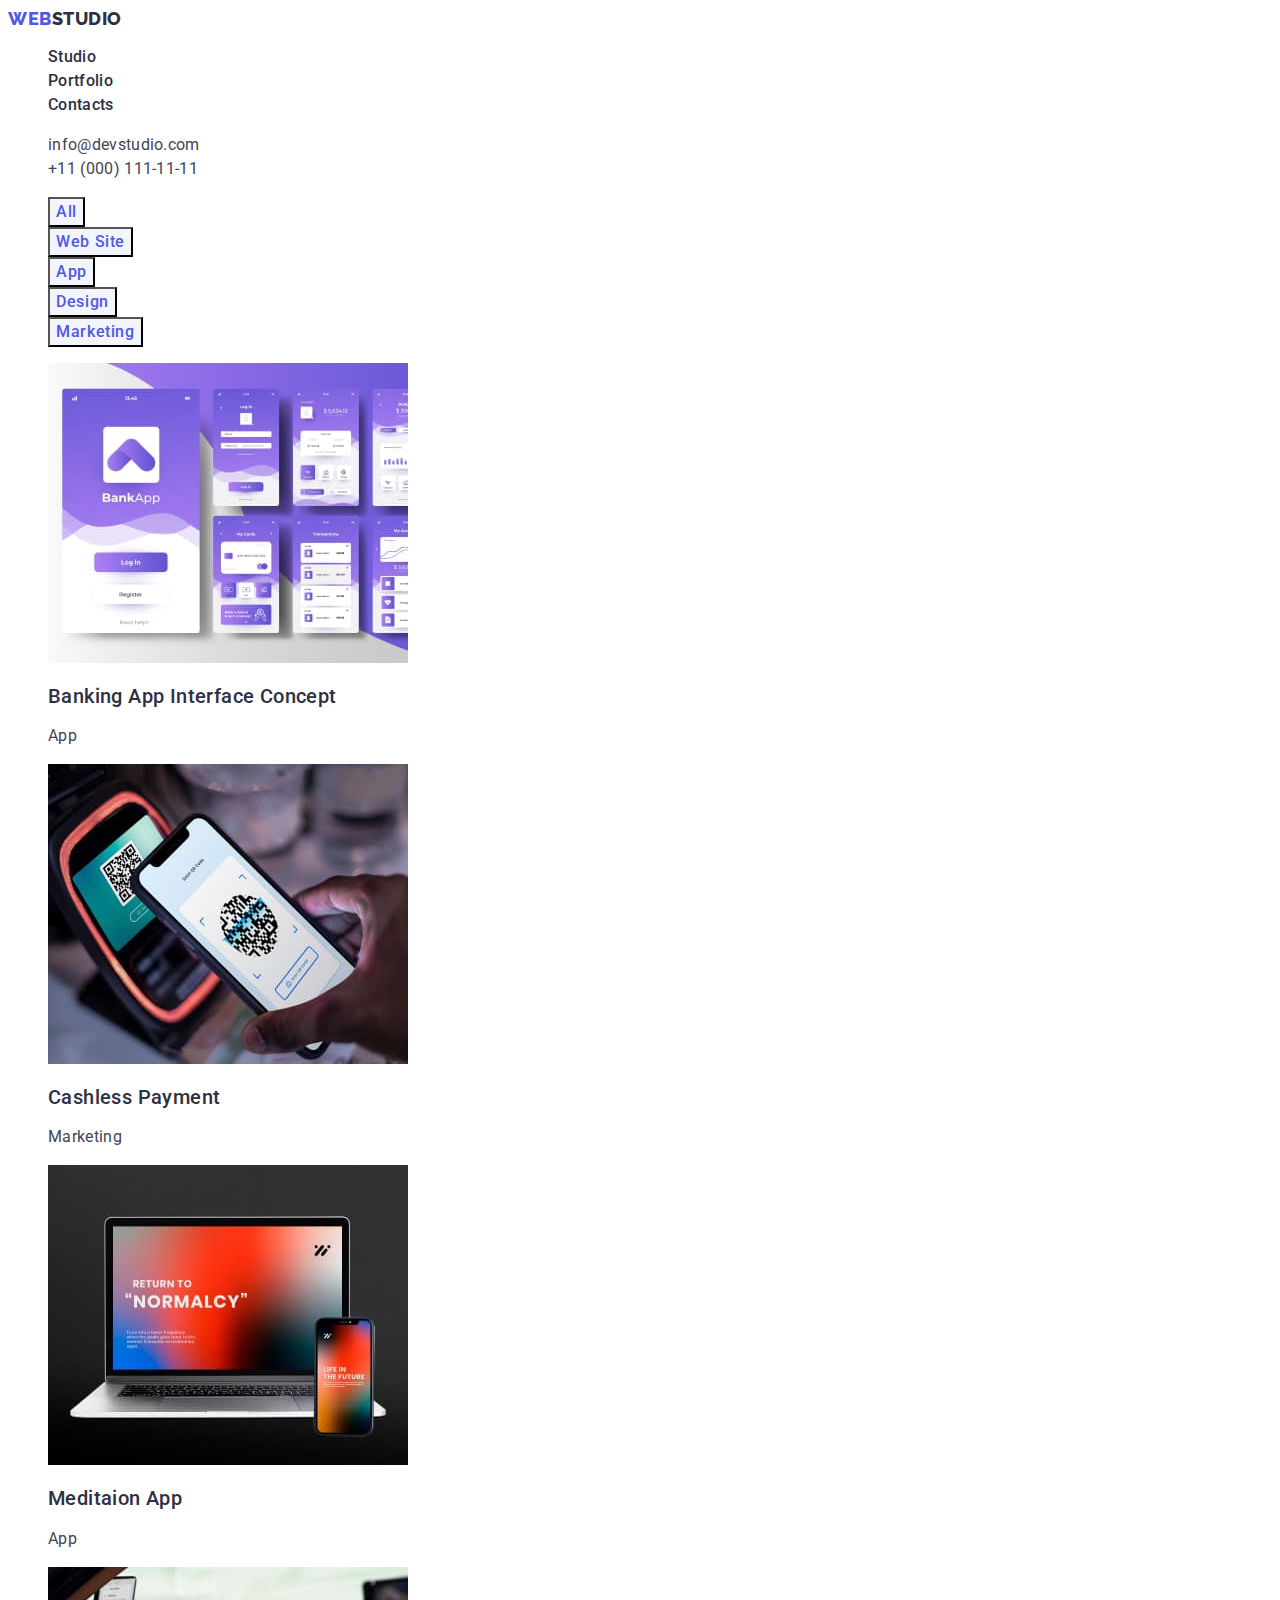
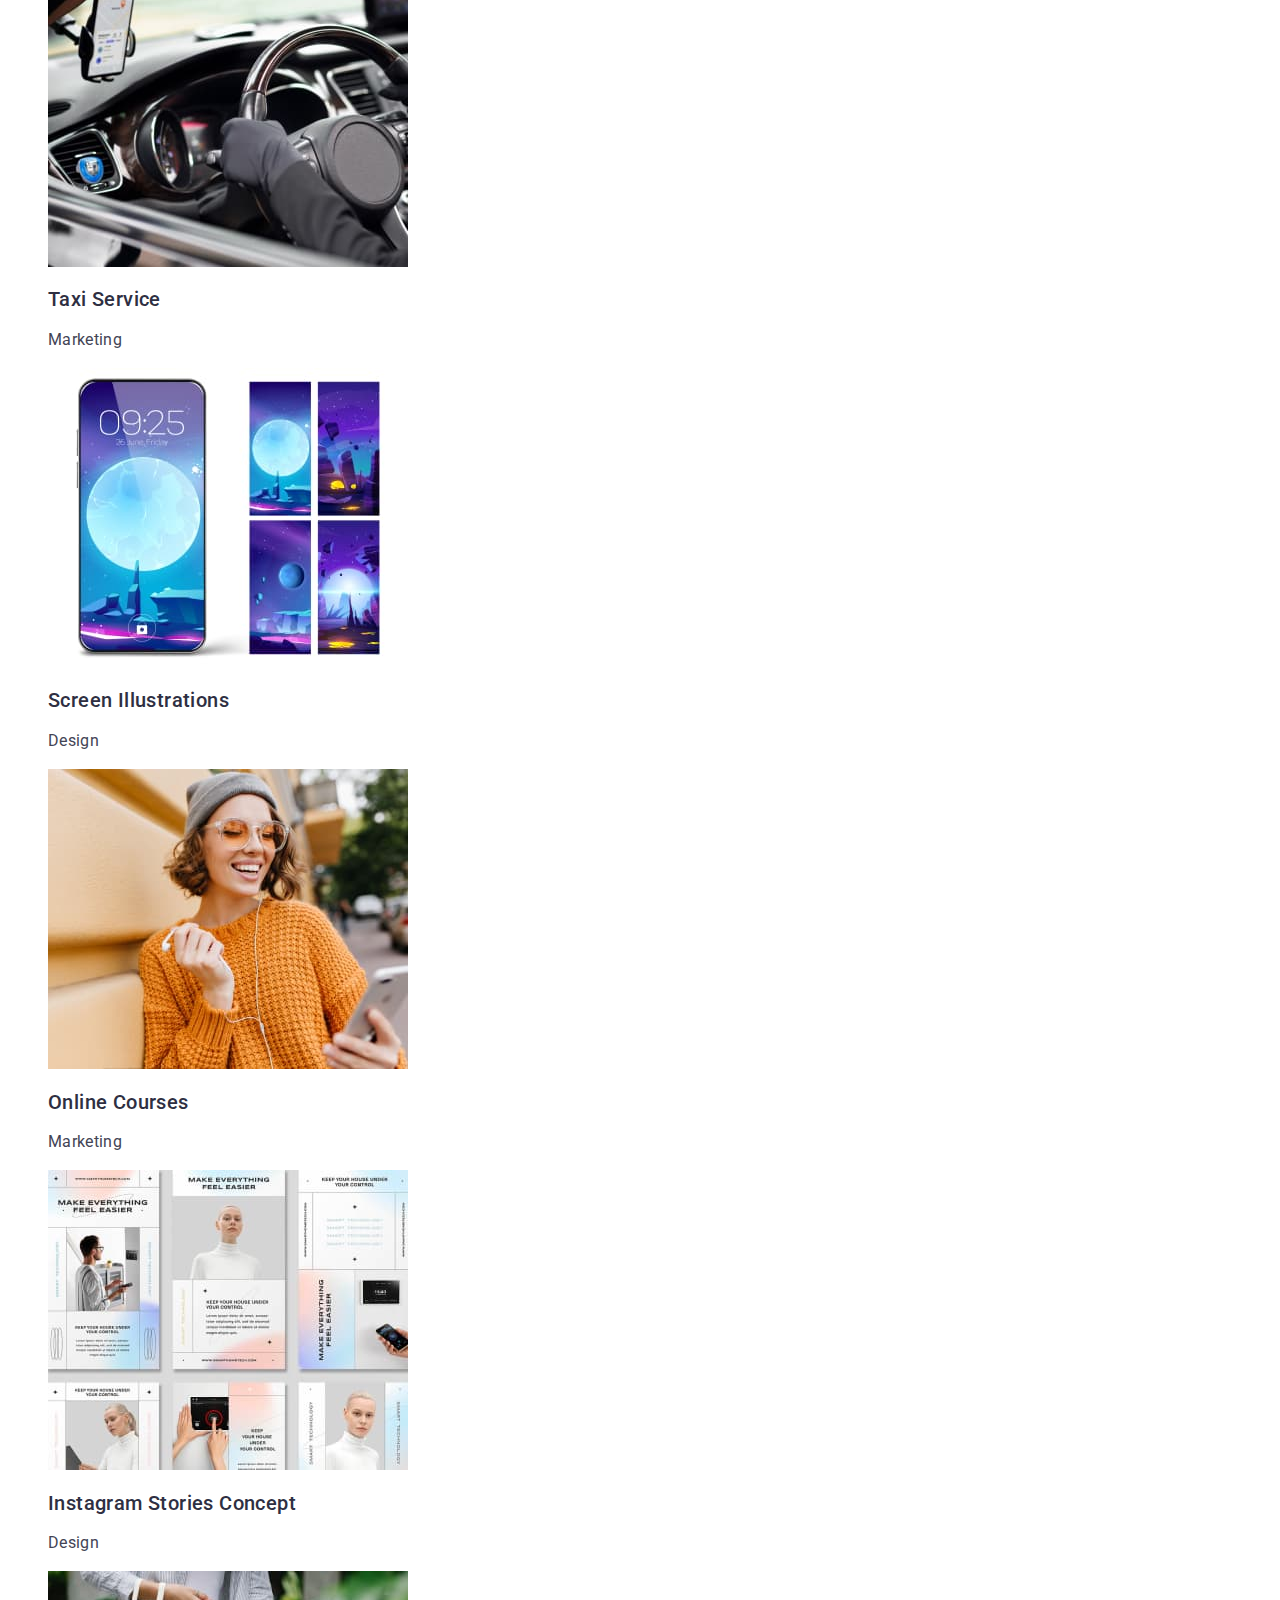
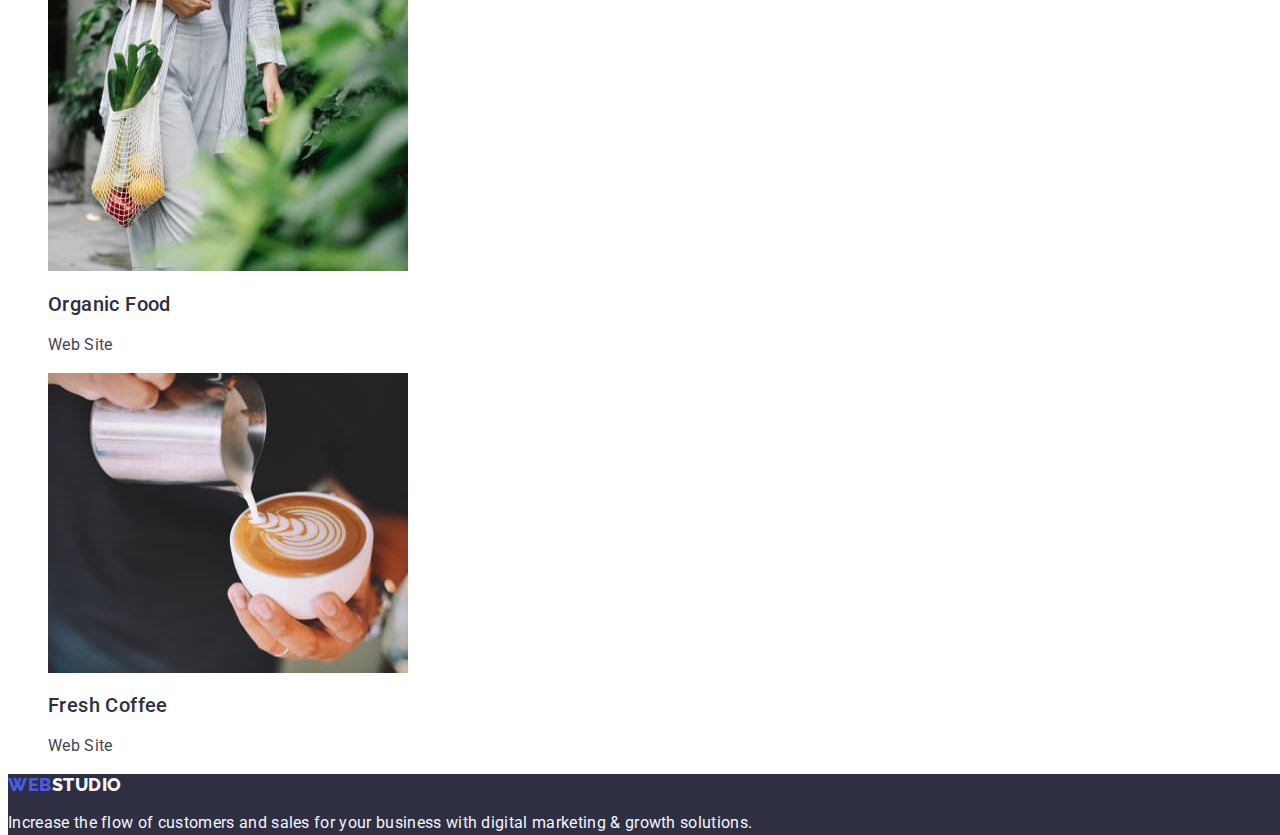
==== portfolio.html @ 61b461b3 "main-port-class3" ====
<!DOCTYPE html>
<html lang="en">
  <head>
    <meta charset="UTF-8" />
    <meta http-equiv="X-UA-Compatible" content="IE=edge" />
    <meta name="viewport" content="width=device-width, initial-scale=1.0" />
    <link rel="stylesheet" href="./css/styles.css" />
    <link rel="preconnect" href="https://fonts.googleapis.com" />
    <link rel="preconnect" href="https://fonts.gstatic.com" crossorigin />
    <link
      href="https://fonts.googleapis.com/css2?family=Raleway:wght@800&family=Roboto:wght@400;500;700;900&display=swap"
      rel="stylesheet"
    />
    <title>Portfolio</title>
  </head>
  <body class="body">
    <!-- HEADER -->
    <header class="main-header">
      <nav class="main-nav">
        <a class="main-logo-link link" href="./index.html"
          >WEB<span class="head-logo-link">Studio</span></a
        >
        <ul class="menu list">
          <li class="list">
            <a class="menu-link link" href="./index.html">Studio</a>
          </li>
          <li class="list">
            <a class="menu-link link" href="./portfolio.html">Portfolio</a>
          </li>
          <li class="list">
            <a class="menu-link link" href="">Contacts</a>
          </li>
        </ul>
      </nav>
      <address class="address">
        <ul class="list">
          <li>
            <a class="contact link" href="mailto:info@devstudio.com"
              >info@devstudio.com</a
            >
          </li>
          <li>
            <a class="contact link" href="tel:+110001111111"
              >+11 (000) 111-11-11</a
            >
          </li>
        </ul>
      </address>
    </header>
    <!-- MAIN -->
    <main>
      <section>
        <h1 hidden>Portfolio</h1>
        <ul class="list">
          <li class="list">
            <button class="portfolio-modal-btn" type="button">All</button>
          </li>
          <li class="list">
            <button class="portfolio-modal-btn" type="button">Web Site</button>
          </li>
          <li class="list">
            <button class="portfolio-modal-btn" type="button">App</button>
          </li>
          <li class="list">
            <button class="portfolio-modal-btn" type="button">Design</button>
          </li>
          <li class="list">
            <button class="portfolio-modal-btn" type="button">Marketing</button>
          </li>
        </ul>
        <ul class="list">
          <li class="link">
            <img
              class="portfolio-icon"
              src="./images/portfolio-images/banking-app-interface-concept.jpg"
              alt="banking-app-interface-concept"
              width="360"
              height="300"
            />
            <h2 class="portfolio-card-subtitle">
              Banking App Interface Concept
            </h2>
            <p class="portfolio-description">App</p>
          </li>
          <li class="link">
            <img
              class="portfolio-icon"
              src="./images/portfolio-images/cashless-payment.jpg"
              alt="cashless-payment"
              width="360"
              height="300"
            />
            <h2 class="portfolio-card-subtitle">Cashless Payment</h2>
            <p class="portfolio-description">Marketing</p>
          </li>
          <li class="link">
            <img
              class="portfolio-icon"
              src="./images/portfolio-images/meditaion-app.jpg"
              alt="meditaion-app"
              width="360"
              height="300"
            />
            <h2 class="portfolio-card-subtitle">Meditaion App</h2>
            <p class="portfolio-description">App</p>
          </li>
        </ul>
        <ul class="list">
          <li class="link">
            <img
              class="portfolio-icon"
              src="./images/portfolio-images/taxi-service.jpg"
              alt="taxi-service"
              width="360"
              height="300"
            />
            <h2 class="portfolio-card-subtitle">Taxi Service</h2>
            <p class="portfolio-description">Marketing</p>
          </li>
          <li class="link">
            <img
              class="portfolio-icon"
              src="./images/portfolio-images/screen-illustrations.jpg"
              alt="screen-illustrations"
              width="360"
              height="300"
            />
            <h2 class="portfolio-card-subtitle">Screen Illustrations</h2>
            <p class="portfolio-description">Design</p>
          </li>
          <li class="link">
            <img
              class="portfolio-icon"
              src="./images/portfolio-images/online-courses.jpg"
              alt="online-courses"
              width="360"
              height="300"
            />
            <h2 class="portfolio-card-subtitle">Online Courses</h2>
            <p class="portfolio-description">Marketing</p>
          </li>
        </ul>
        <ul class="list">
          <li class="link">
            <img
              class="portfolio-icon"
              src="./images/portfolio-images/instagram-stories-concept.jpg"
              alt="instagram-stories-concept"
              width="360"
              height="300"
            />
            <h2 class="portfolio-card-subtitle">Instagram Stories Concept</h2>
            <p class="portfolio-description">Design</p>
          </li>
          <li class="link">
            <img
              class="portfolio-icon"
              src="./images/portfolio-images/organic-food.jpg"
              alt="organic-food"
              width="360"
              height="300"
            />
            <h2 class="portfolio-card-subtitle">Organic Food</h2>
            <p class="portfolio-description">Web Site</p>
          </li>
          <li class="link">
            <img
              class="portfolio-icon"
              src="./images/portfolio-images/fresh-coffee.jpg"
              alt="fresh-coffee"
              width="360"
              height="300"
            />
            <h2 class="portfolio-card-subtitle">Fresh Coffee</h2>
            <p class="portfolio-description">Web Site</p>
          </li>
        </ul>
      </section>
    </main>
    <!-- FOOTER -->
    <footer class="footer">
      <a class="main-logo-link link" href="./index.html"
        >WEB<span class="footer-logo-link">Studio</span></a
      >
      <p class="footer-description">
        Increase the flow of customers and sales for your business with digital
        marketing & growth solutions.
      </p>
    </footer>
  </body>
</html>
---- css/styles.css ----
/* MAIN PAGE */
:root {
  /* main root */
  --background-color: #fff;
  --logo-color: #4d5ae5;
  --head-logo-color: #2e2f42;
  --footer-logo-color: #f4f4fd;
  --header-color: #fff;
  --second-header-color: #2e2f42;
  --main-text-color: #434455;
  --contact-color: #434455;
  --font-family-roboto: "Roboto", sans-serif;
  --font-family-raleway: "Raleway", sans-serif;

  /* portfolio root */
  --portfolio-modal-btn-color: #4d5ae5;
  --portfolio-modal-btn-background-color: #f4f4fd;
}
.body {
  font-family: var(--font-family-roboto);
  position: relative;
  width: 1440px;
  height: 2592px;
  color: #434455;
  background: var(--background-color);
}
.list {
  list-style: none;
}
.link {
  text-decoration: none;
}
/* ======================COMPONENTS======================*/

/* ======================/COMPONENTS======================*/

/* =====================HEADER===================== */

.menu-link:hover,
.menu-link:focus {
  color: #404bbf;
}
.main-logo-link {
  font-family: var(--font-family-raleway);
  font-weight: 800;
  font-size: 18px;
  line-height: 1.17;
  color: var(--logo-color);
  letter-spacing: 0.03em;
  text-transform: uppercase;
}
.head-logo-link {
  font-family: var(--font-family-raleway);
  font-weight: 800;
  font-size: 18px;
  line-height: 1.17;
  color: var(--head-logo-color);
  letter-spacing: 0.03em;
  text-transform: uppercase;
}
.footer-logo-link {
  font-family: var(--font-family-raleway);
  font-weight: 800;
  font-size: 18px;
  line-height: 1.17;
  color: var(--footer-logo-color);
  letter-spacing: 0.03em;
  text-transform: uppercase;
}
.menu-link {
  width: 67px;
  height: 24px;
  font-family: var(--font-family-roboto);
  font-weight: 500;
  font-size: 16px;
  line-height: 1.5;
  letter-spacing: 0.02em;
  color: var(--head-logo-color);
}
.address {
  font-style: normal;
}
.contact {
  font-family: var(--font-family-roboto);
  font-weight: 400;
  font-size: 16px;
  line-height: 1.5;
  letter-spacing: 0.02em;
  color: var(--contact-color);
}
.contact:hover,
.contact:focus {
  color: #404bbf;
}
/* =====================/HEADER===================== */

/* ======================HERO======================*/

.hero {
  background-color: var(--head-logo-color);
}
.main-title {
  font-family: var(--font-family-roboto);
  font-weight: 700;
  font-size: 56px;
  line-height: 1.07;
  text-align: center;
  letter-spacing: 0.02em;
  color: #fff;
}
.main-modal-btn {
  font-family: var(--font-family-roboto);
  background-color: #4d5ae5;
  font-weight: 500;
  font-size: 16px;
  line-height: 1.5;
  display: flex;
  align-items: center;
  letter-spacing: 0.04em;
  color: #fff;
  cursor: pointer;
}
.main-modal-btn:hover,
.main-modal-btn:focus {
  color: #4d5ae5;
  background-color: #404bbf;
}
/* ======================/HERO======================*/

/* ======================ABOUT======================*/

.about-third-header {
  font-family: var(--font-family-roboto);
  font-weight: 500;
  font-size: 20px;
  line-height: 1.2;
  letter-spacing: 0.02em;
  color: var(--second-header-color);
}
.about-description {
  font-family: var(--font-family-roboto);
  font-weight: 400;
  font-size: 16px;
  line-height: 1.5;
  letter-spacing: 0.02em;
  color: var(--contact-color);
}
/* ======================/ABOUT======================*/

/* ========================PORTFOLIO=================== */
.portfolio-second-header {
  font-family: var(--font-family-roboto);
  font-weight: 700;
  font-size: 36px;
  line-height: 1.11;
  text-align: center;
  letter-spacing: 0.02em;
  text-transform: capitalize;
  color: var(--second-header-color);
}

/* ========================/PORTFOLIO=================== */

/* =====================TEAM===================== */
.team-section {
  background-color: #f4f4fd;
}
.team-list {
  background-color: #fff;
}
.second-team-header {
  font-family: var(--font-family-roboto);
  font-weight: 700;
  font-size: 36px;
  line-height: 1.11;
  text-align: center;
  letter-spacing: 0.02em;
  text-transform: capitalize;
  color: var(--second-header-color);
}
.third-team-header {
  font-family: var(--second-header-color);
  font-weight: 500;
  font-size: 20px;
  line-height: 1.2;
  text-align: center;
  letter-spacing: 0.02em;
  color: var(--second-header-color);
}
.team-description {
  font-family: var(--font-family-roboto);
  font-weight: 400;
  font-size: 16px;
  line-height: 1.5;
  text-align: center;
  letter-spacing: 0.02em;
  color: var(--main-text-color);
}
/* =====================/TEAM===================== */

/* =====================FOOTER===================== */
.footer {
  background-color: var(--second-header-color);
}
.footer-description {
  font-family: var(--font-family-roboto);
  font-weight: 400;
  font-size: 16px;
  line-height: 1.5;
  letter-spacing: 0.02em;
  color: var(--footer-logo-color);
}
/* =====================/FOOTER===================== */
/* /MAIN PAGE*/

/* PORTFOLIO MAIN*/
/* HEADER ANDFOOTER WERE COPIED FROM INDEX.HTML*/

.portfolio-modal-btn:hover,
.portfolio-modal-btn:focus {
  color: #fff;
  background: #404bbf;
}

.portfolio-modal-btn {
  font-family: var(--font-family-roboto);
  font-weight: 500;
  font-size: 16px;
  line-height: 1.5;
  display: flex;
  align-items: center;
  text-align: center;
  letter-spacing: 0.04em;
  color: var(--portfolio-modal-btn-color);
  background-color: var(--portfolio-modal-btn-background-color);
  cursor: pointer;
}
.portfolio-icon {
}

.portfolio-card-subtitle {
  font-family: var(--font-family-roboto);
  font-weight: 500;
  font-size: 20px;
  line-height: 1.2;
  letter-spacing: 0.02em;
  color: var(--head-logo-color);
}
.portfolio-description {
  font-family: var(--font-family-roboto);
  font-weight: 400;
  font-size: 16px;
  line-height: 1.5;
  letter-spacing: 0.02em;
  color: var(--main-text-color);
}

/* /PORTFOLIO MAIN*/
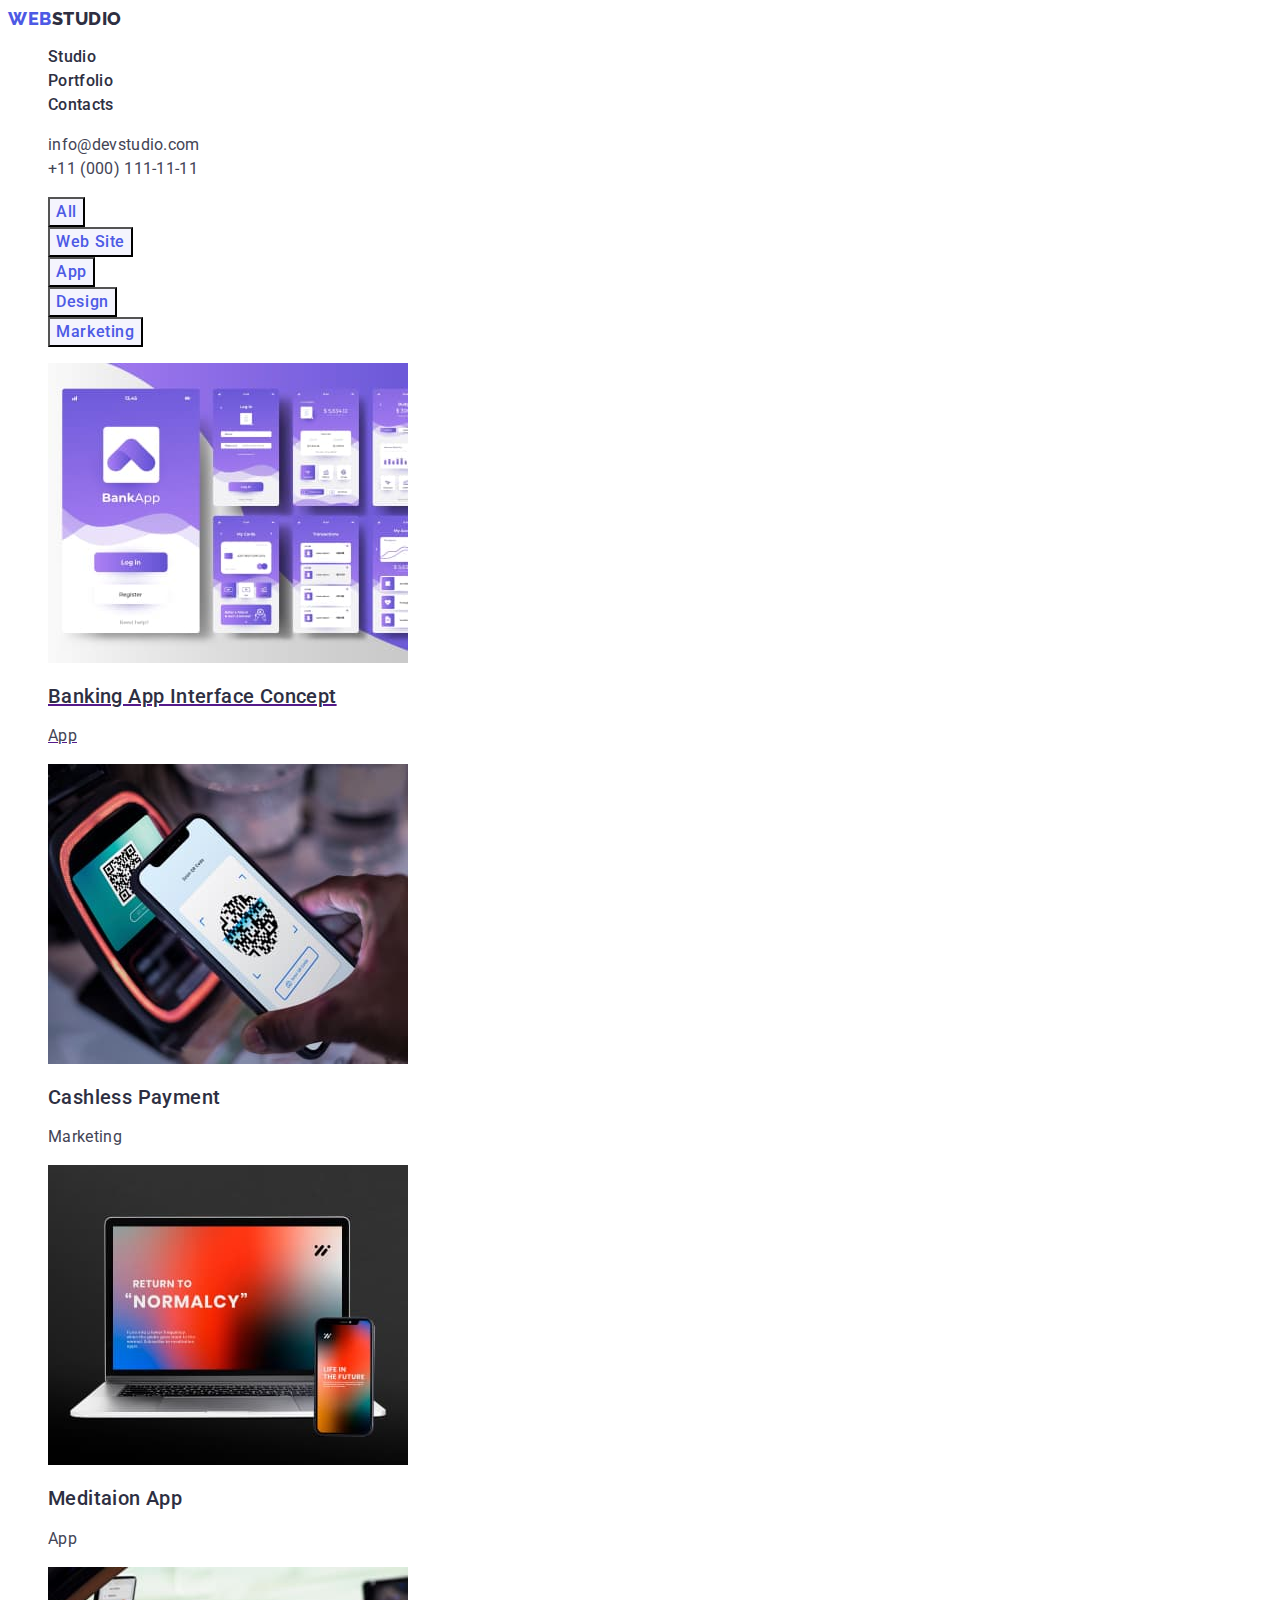
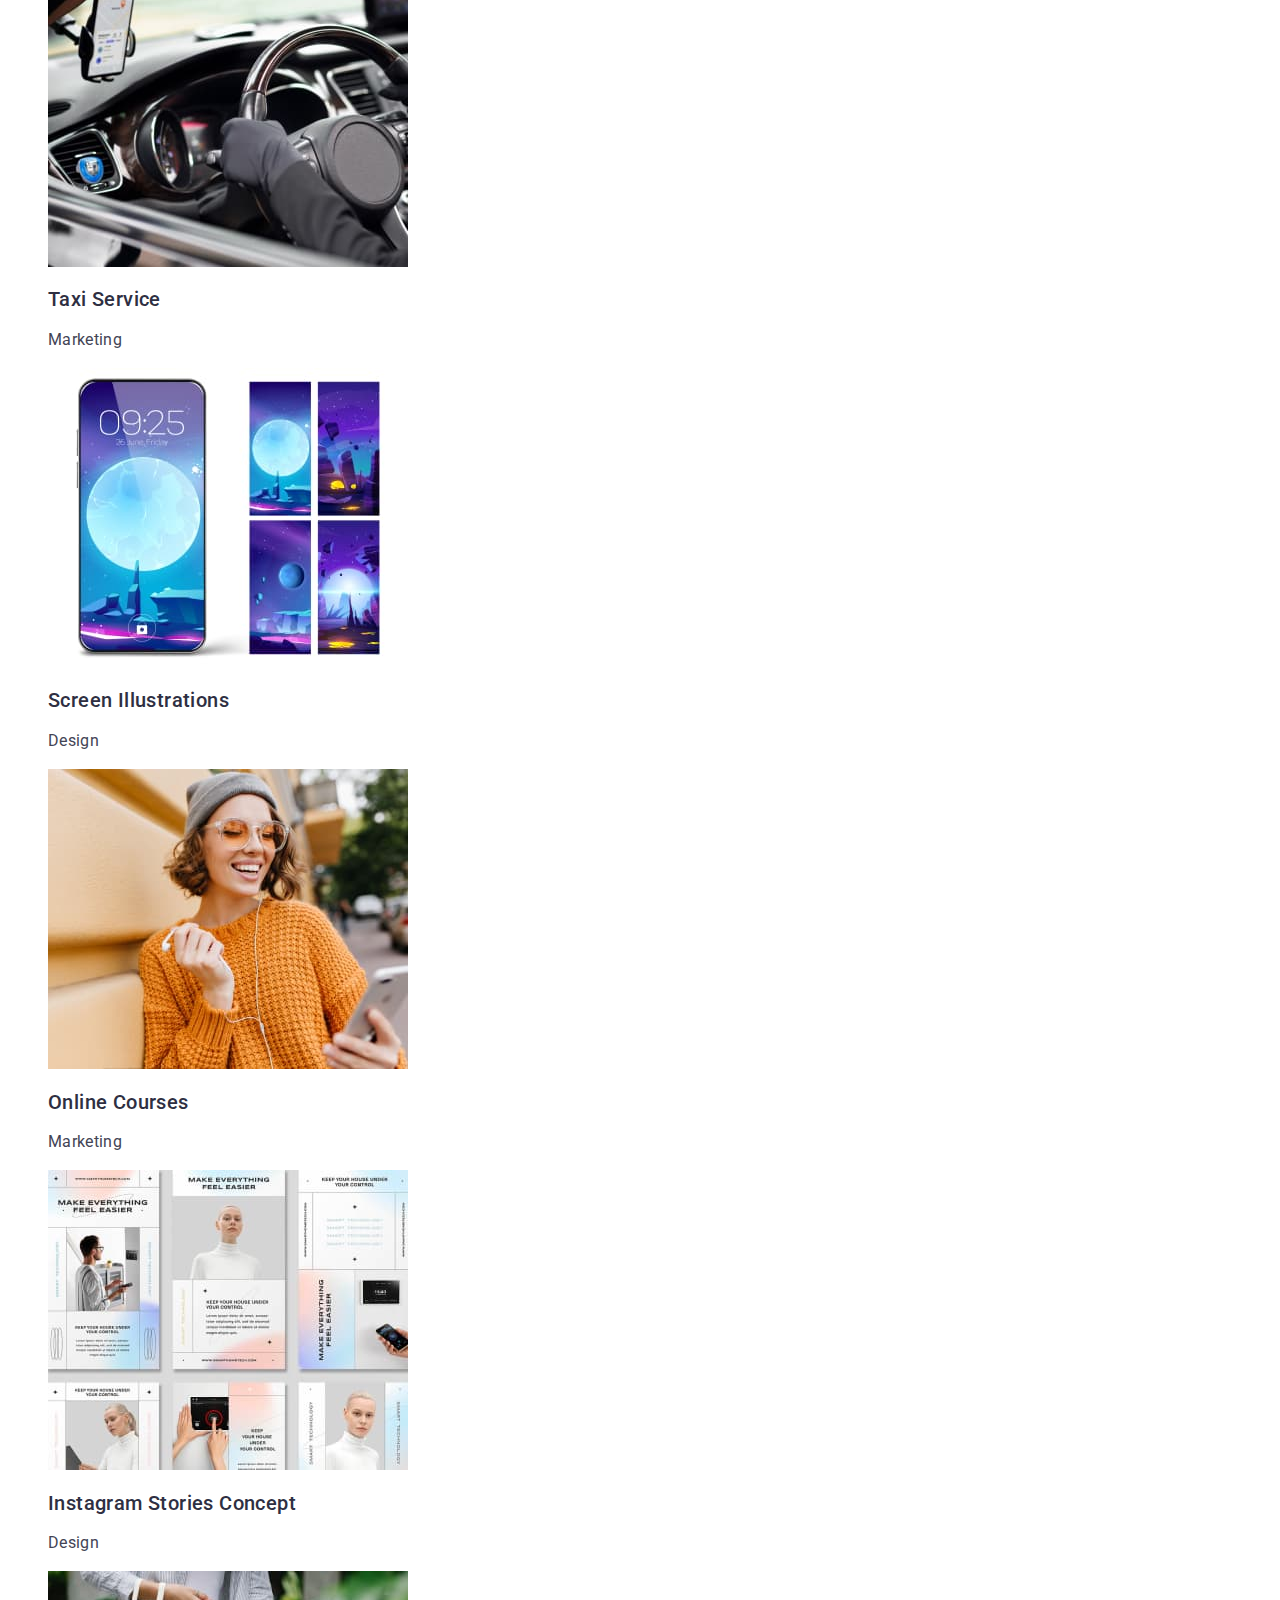
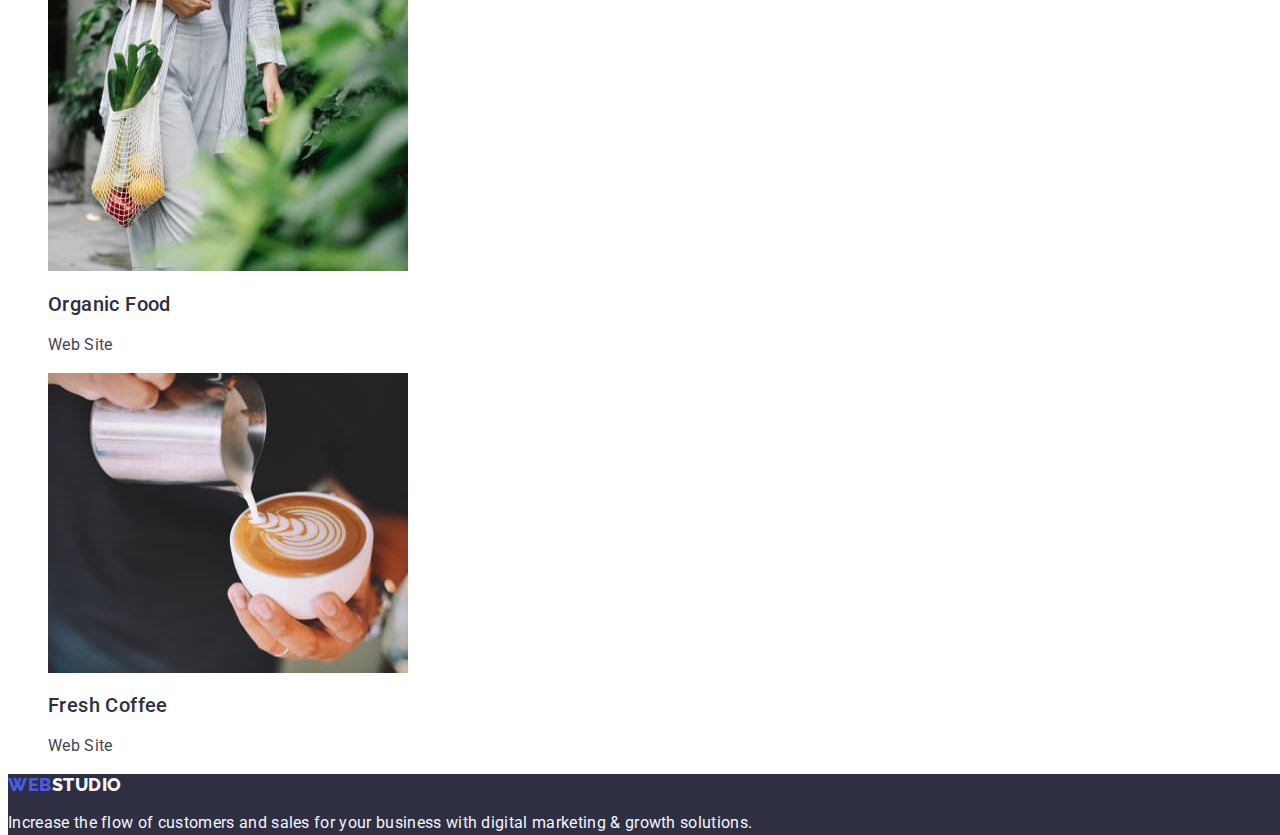
==== commit ee24b68f: "main-port-class2" ====
--- a/portfolio.html
+++ b/portfolio.html
@@ -69,20 +69,22 @@
           </li>
         </ul>
         <ul class="list">
-          <li class="link">
-            <img
-              class="portfolio-icon"
-              src="./images/portfolio-images/banking-app-interface-concept.jpg"
-              alt="banking-app-interface-concept"
-              width="360"
-              height="300"
-            />
-            <h2 class="portfolio-card-subtitle">
-              Banking App Interface Concept
-            </h2>
-            <p class="portfolio-description">App</p>
+          <li>
+            <a href=""
+              ><img
+                class="portfolio-icon"
+                src="./images/portfolio-images/banking-app-interface-concept.jpg"
+                alt="banking-app-interface-concept"
+                width="360"
+                height="300"
+              />
+              <h2 class="portfolio-card-subtitle">
+                Banking App Interface Concept
+              </h2>
+              <p class="portfolio-description">App</p></a
+            >
           </li>
-          <li class="link">
+          <li>
             <img
               class="portfolio-icon"
               src="./images/portfolio-images/cashless-payment.jpg"
@@ -93,7 +95,7 @@
             <h2 class="portfolio-card-subtitle">Cashless Payment</h2>
             <p class="portfolio-description">Marketing</p>
           </li>
-          <li class="link">
+          <li>
             <img
               class="portfolio-icon"
               src="./images/portfolio-images/meditaion-app.jpg"
@@ -106,7 +108,7 @@
           </li>
         </ul>
         <ul class="list">
-          <li class="link">
+          <li>
             <img
               class="portfolio-icon"
               src="./images/portfolio-images/taxi-service.jpg"
@@ -117,7 +119,7 @@
             <h2 class="portfolio-card-subtitle">Taxi Service</h2>
             <p class="portfolio-description">Marketing</p>
           </li>
-          <li class="link">
+          <li>
             <img
               class="portfolio-icon"
               src="./images/portfolio-images/screen-illustrations.jpg"
@@ -128,7 +130,7 @@
             <h2 class="portfolio-card-subtitle">Screen Illustrations</h2>
             <p class="portfolio-description">Design</p>
           </li>
-          <li class="link">
+          <li>
             <img
               class="portfolio-icon"
               src="./images/portfolio-images/online-courses.jpg"
@@ -141,7 +143,7 @@
           </li>
         </ul>
         <ul class="list">
-          <li class="link">
+          <li>
             <img
               class="portfolio-icon"
               src="./images/portfolio-images/instagram-stories-concept.jpg"
@@ -152,7 +154,7 @@
             <h2 class="portfolio-card-subtitle">Instagram Stories Concept</h2>
             <p class="portfolio-description">Design</p>
           </li>
-          <li class="link">
+          <li>
             <img
               class="portfolio-icon"
               src="./images/portfolio-images/organic-food.jpg"
@@ -163,7 +165,7 @@
             <h2 class="portfolio-card-subtitle">Organic Food</h2>
             <p class="portfolio-description">Web Site</p>
           </li>
-          <li class="link">
+          <li>
             <img
               class="portfolio-icon"
               src="./images/portfolio-images/fresh-coffee.jpg"
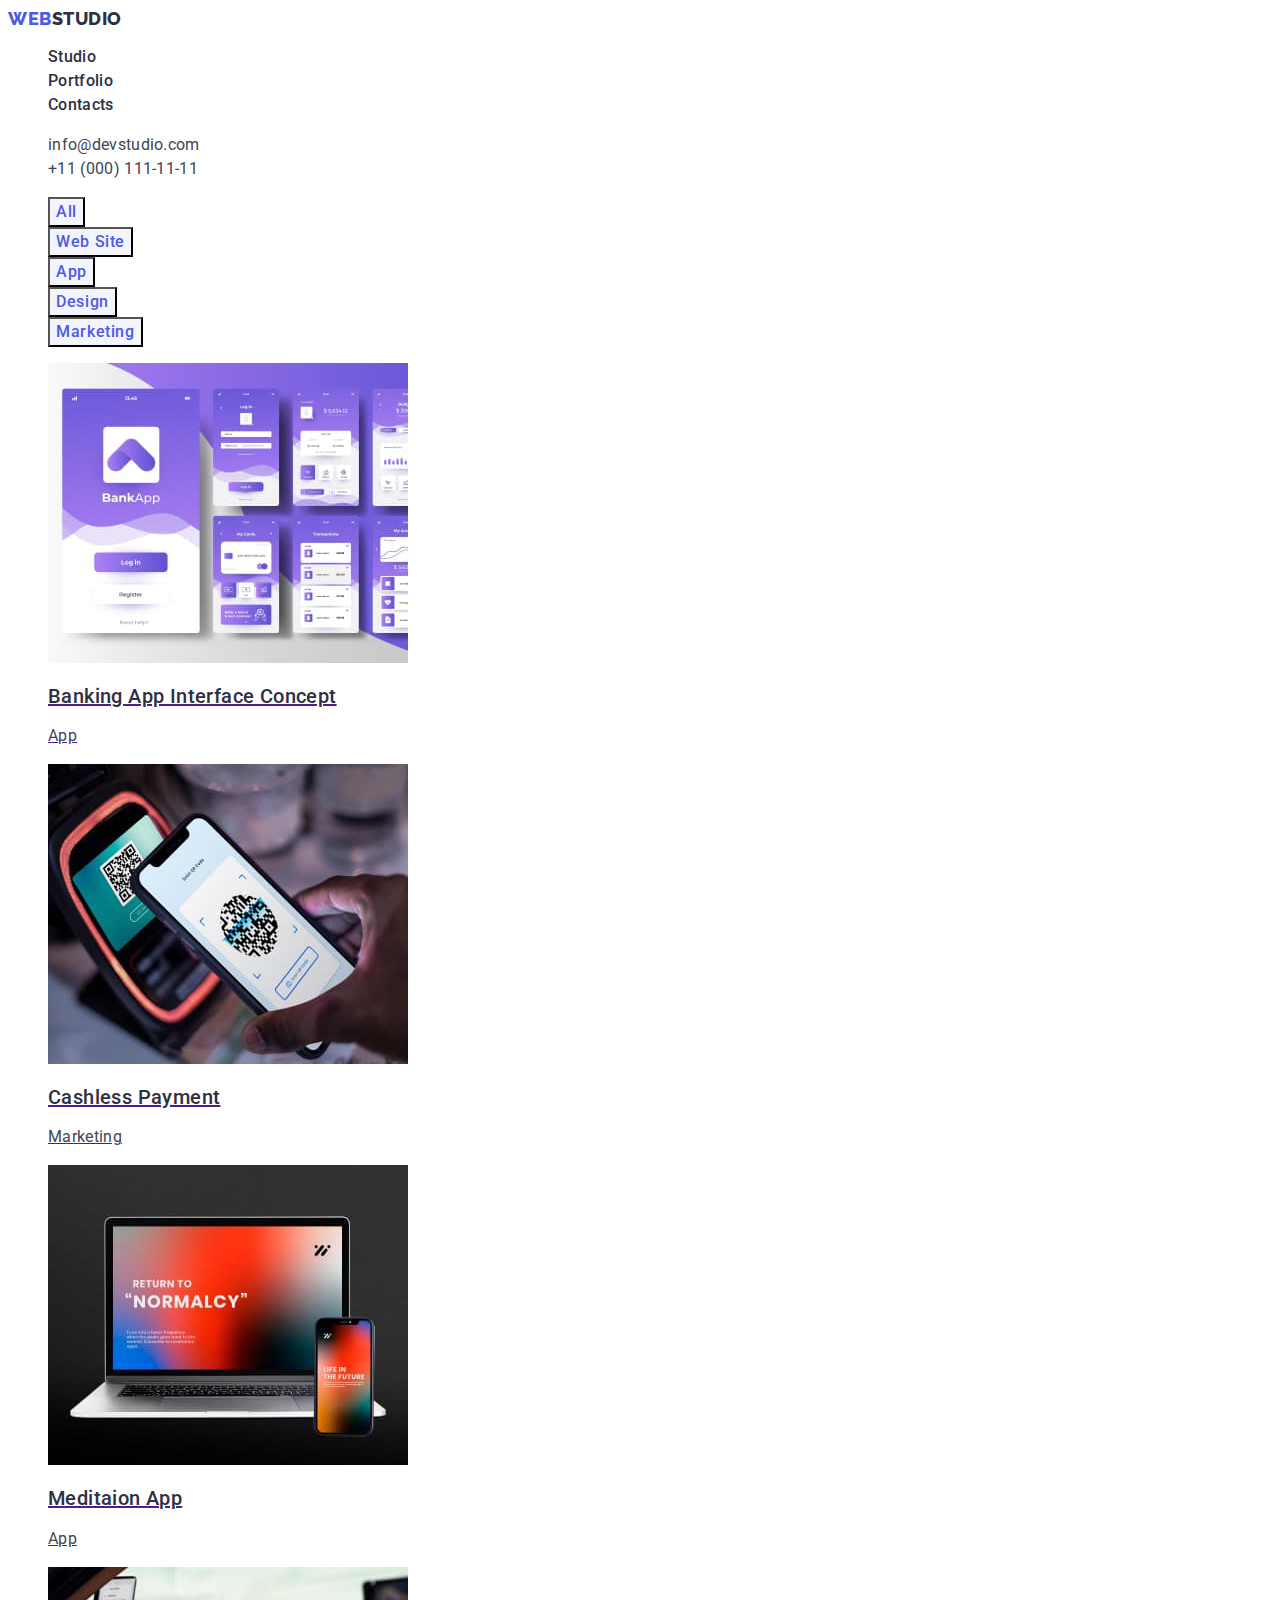
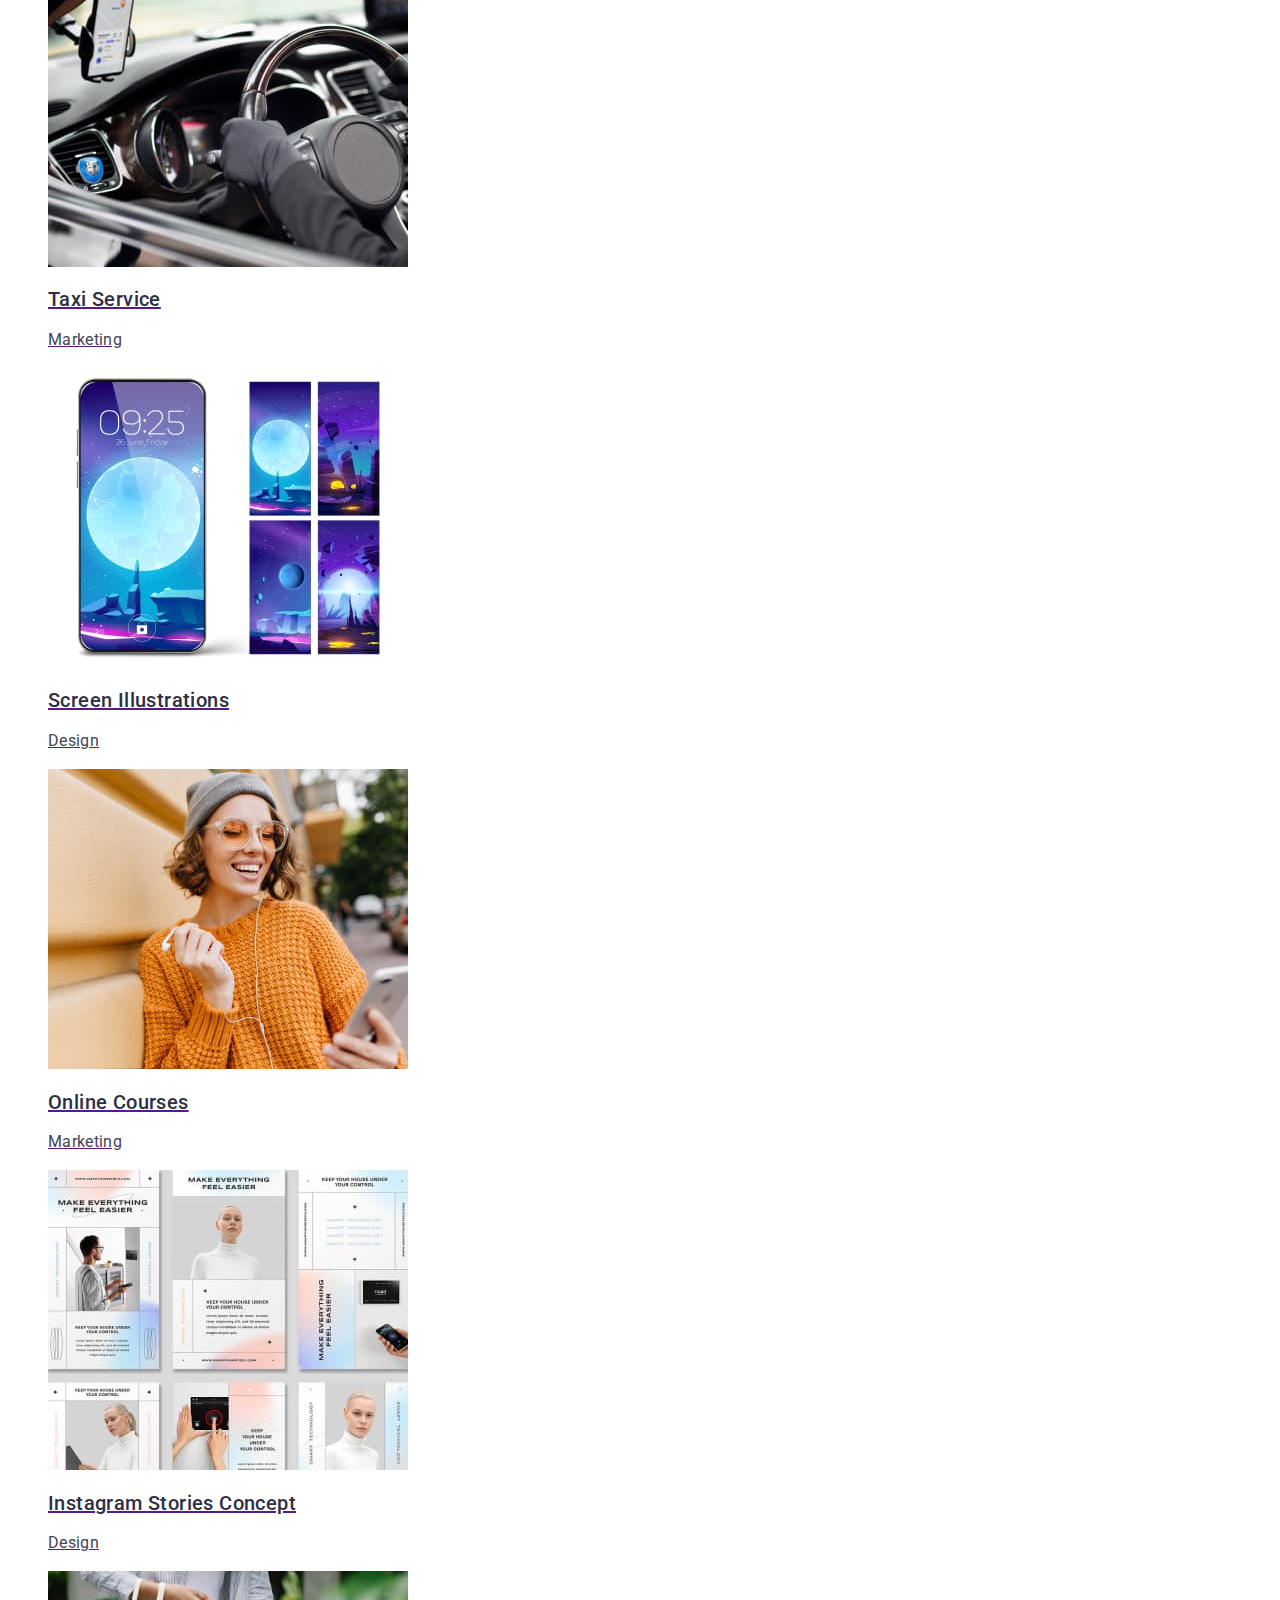
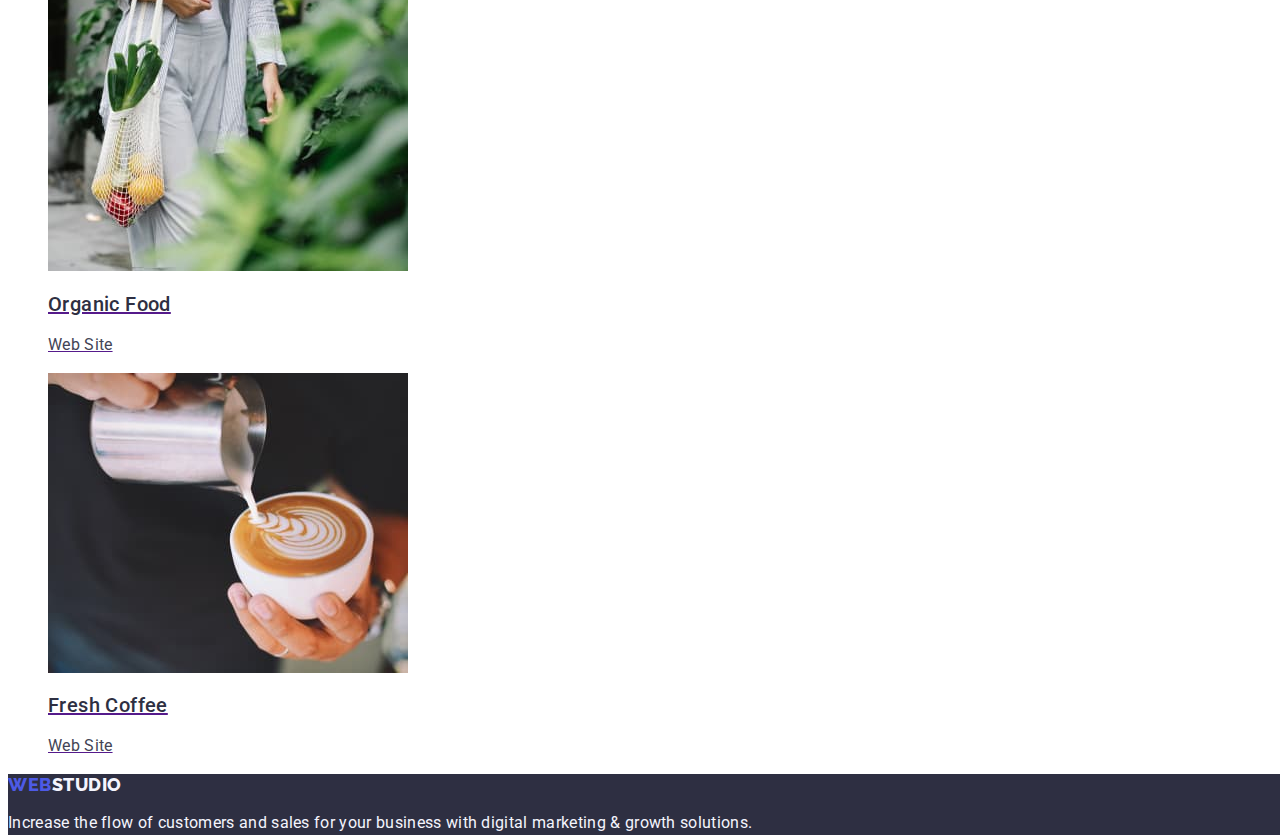
==== commit fdff50cf: "main-port-class2" ====
--- a/portfolio.html
+++ b/portfolio.html
@@ -85,96 +85,112 @@
             >
           </li>
           <li>
-            <img
-              class="portfolio-icon"
-              src="./images/portfolio-images/cashless-payment.jpg"
-              alt="cashless-payment"
-              width="360"
-              height="300"
-            />
-            <h2 class="portfolio-card-subtitle">Cashless Payment</h2>
-            <p class="portfolio-description">Marketing</p>
-          </li>
-          <li>
-            <img
-              class="portfolio-icon"
-              src="./images/portfolio-images/meditaion-app.jpg"
-              alt="meditaion-app"
-              width="360"
-              height="300"
-            />
-            <h2 class="portfolio-card-subtitle">Meditaion App</h2>
-            <p class="portfolio-description">App</p>
-          </li>
-        </ul>
-        <ul class="list">
-          <li>
-            <img
-              class="portfolio-icon"
-              src="./images/portfolio-images/taxi-service.jpg"
-              alt="taxi-service"
-              width="360"
-              height="300"
-            />
-            <h2 class="portfolio-card-subtitle">Taxi Service</h2>
-            <p class="portfolio-description">Marketing</p>
-          </li>
-          <li>
-            <img
-              class="portfolio-icon"
-              src="./images/portfolio-images/screen-illustrations.jpg"
-              alt="screen-illustrations"
-              width="360"
-              height="300"
-            />
-            <h2 class="portfolio-card-subtitle">Screen Illustrations</h2>
-            <p class="portfolio-description">Design</p>
-          </li>
-          <li>
-            <img
-              class="portfolio-icon"
-              src="./images/portfolio-images/online-courses.jpg"
-              alt="online-courses"
-              width="360"
-              height="300"
-            />
-            <h2 class="portfolio-card-subtitle">Online Courses</h2>
-            <p class="portfolio-description">Marketing</p>
-          </li>
-        </ul>
-        <ul class="list">
-          <li>
-            <img
-              class="portfolio-icon"
-              src="./images/portfolio-images/instagram-stories-concept.jpg"
-              alt="instagram-stories-concept"
-              width="360"
-              height="300"
-            />
-            <h2 class="portfolio-card-subtitle">Instagram Stories Concept</h2>
-            <p class="portfolio-description">Design</p>
-          </li>
-          <li>
-            <img
-              class="portfolio-icon"
-              src="./images/portfolio-images/organic-food.jpg"
-              alt="organic-food"
-              width="360"
-              height="300"
-            />
-            <h2 class="portfolio-card-subtitle">Organic Food</h2>
-            <p class="portfolio-description">Web Site</p>
-          </li>
-          <li>
-            <img
-              class="portfolio-icon"
-              src="./images/portfolio-images/fresh-coffee.jpg"
-              alt="fresh-coffee"
-              width="360"
-              height="300"
-            />
-            <h2 class="portfolio-card-subtitle">Fresh Coffee</h2>
-            <p class="portfolio-description">Web Site</p>
+            <a href=""
+              ><img
+                class="portfolio-icon"
+                src="./images/portfolio-images/cashless-payment.jpg"
+                alt="cashless-payment"
+                width="360"
+                height="300"
+              />
+              <h2 class="portfolio-card-subtitle">Cashless Payment</h2>
+              <p class="portfolio-description">Marketing</p></a
+            >
+          </li>
+          <li>
+            <a href=""
+              ><img
+                class="portfolio-icon"
+                src="./images/portfolio-images/meditaion-app.jpg"
+                alt="meditaion-app"
+                width="360"
+                height="300"
+              />
+              <h2 class="portfolio-card-subtitle">Meditaion App</h2>
+              <p class="portfolio-description">App</p></a
+            >
+          </li>
+        </ul>
+        <ul class="list">
+          <li>
+            <a href=""
+              ><img
+                class="portfolio-icon"
+                src="./images/portfolio-images/taxi-service.jpg"
+                alt="taxi-service"
+                width="360"
+                height="300"
+              />
+              <h2 class="portfolio-card-subtitle">Taxi Service</h2>
+              <p class="portfolio-description">Marketing</p></a
+            >
+          </li>
+          <li>
+            <a href=""
+              ><img
+                class="portfolio-icon"
+                src="./images/portfolio-images/screen-illustrations.jpg"
+                alt="screen-illustrations"
+                width="360"
+                height="300"
+              />
+              <h2 class="portfolio-card-subtitle">Screen Illustrations</h2>
+              <p class="portfolio-description">Design</p></a
+            >
+          </li>
+          <li>
+            <a href=""
+              ><img
+                class="portfolio-icon"
+                src="./images/portfolio-images/online-courses.jpg"
+                alt="online-courses"
+                width="360"
+                height="300"
+              />
+              <h2 class="portfolio-card-subtitle">Online Courses</h2>
+              <p class="portfolio-description">Marketing</p></a
+            >
+          </li>
+        </ul>
+        <ul class="list">
+          <li>
+            <a href=""
+              ><img
+                class="portfolio-icon"
+                src="./images/portfolio-images/instagram-stories-concept.jpg"
+                alt="instagram-stories-concept"
+                width="360"
+                height="300"
+              />
+              <h2 class="portfolio-card-subtitle">Instagram Stories Concept</h2>
+              <p class="portfolio-description">Design</p></a
+            >
+          </li>
+          <li>
+            <a href=""
+              ><img
+                class="portfolio-icon"
+                src="./images/portfolio-images/organic-food.jpg"
+                alt="organic-food"
+                width="360"
+                height="300"
+              />
+              <h2 class="portfolio-card-subtitle">Organic Food</h2>
+              <p class="portfolio-description">Web Site</p></a
+            >
+          </li>
+          <li>
+            <a href="">
+              <img
+                class="portfolio-icon"
+                src="./images/portfolio-images/fresh-coffee.jpg"
+                alt="fresh-coffee"
+                width="360"
+                height="300"
+              />
+              <h2 class="portfolio-card-subtitle">Fresh Coffee</h2>
+              <p class="portfolio-description">Web Site</p></a
+            >
           </li>
         </ul>
       </section>
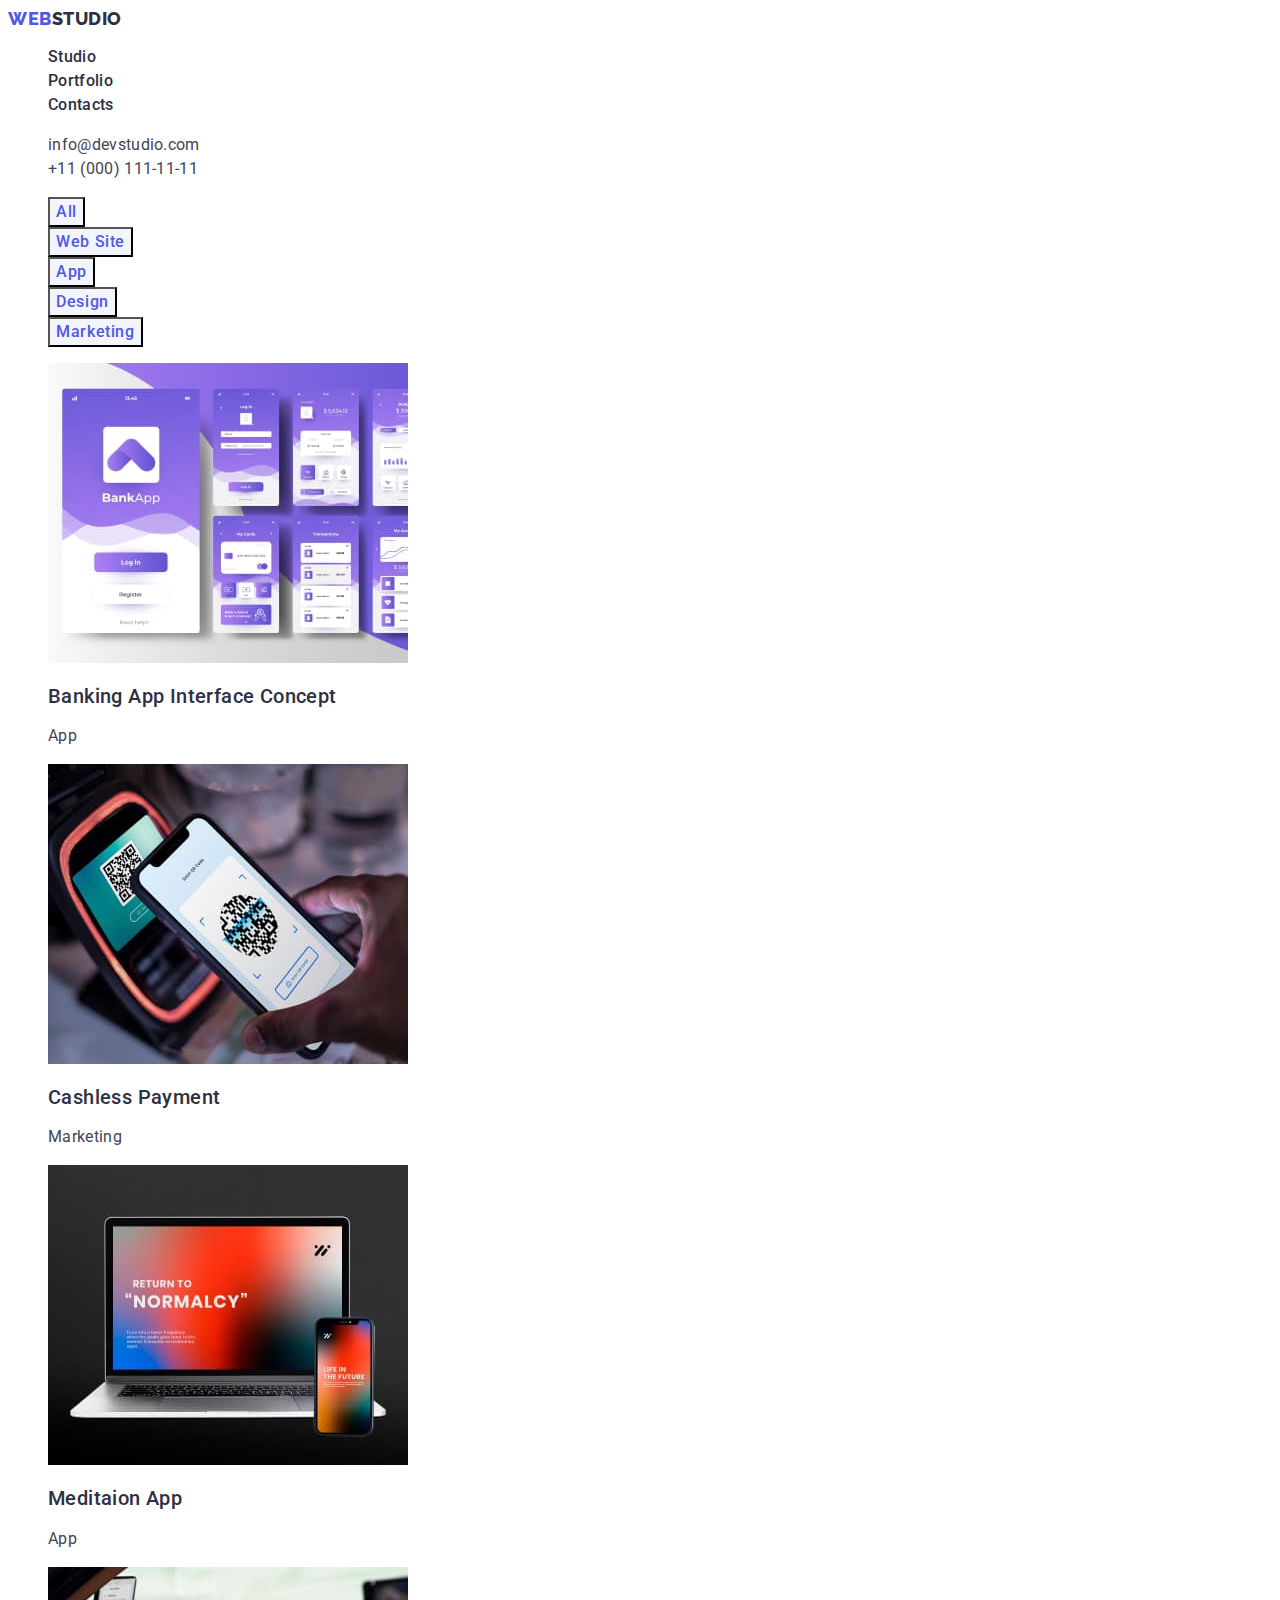
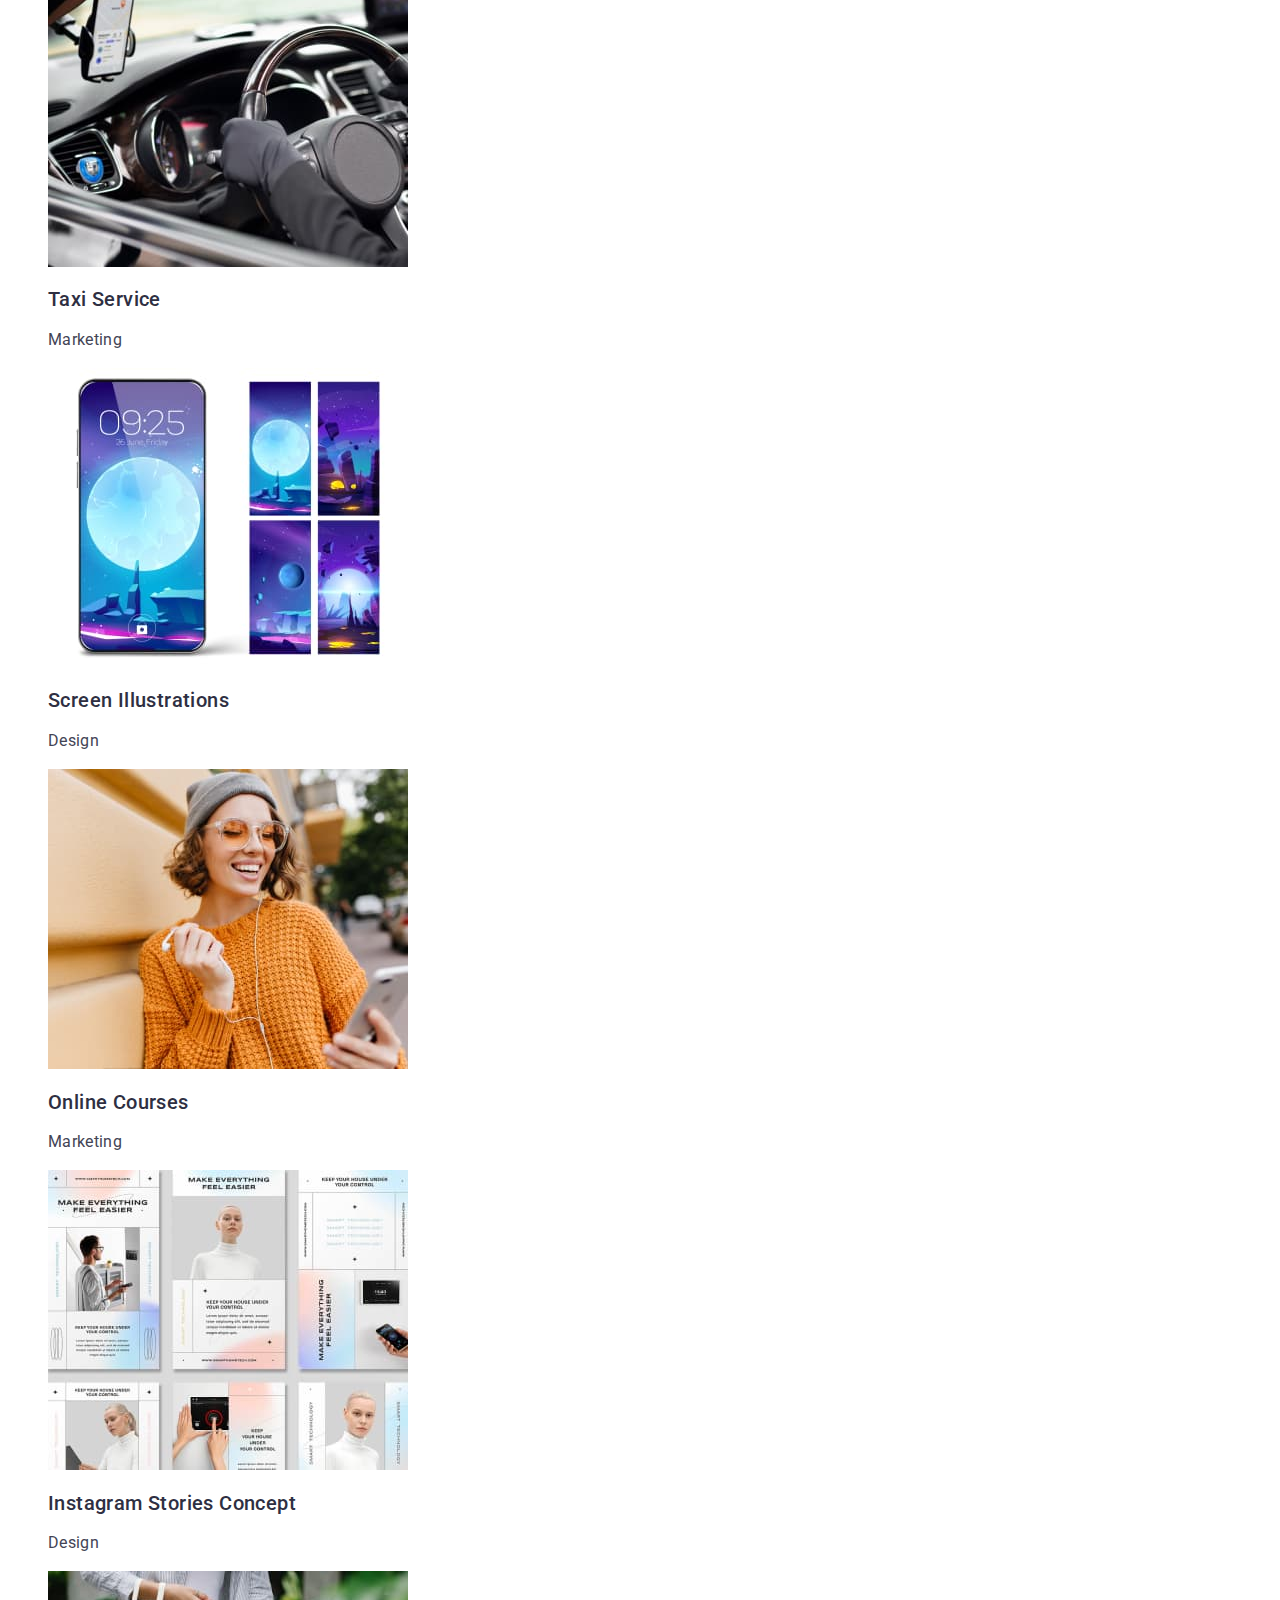
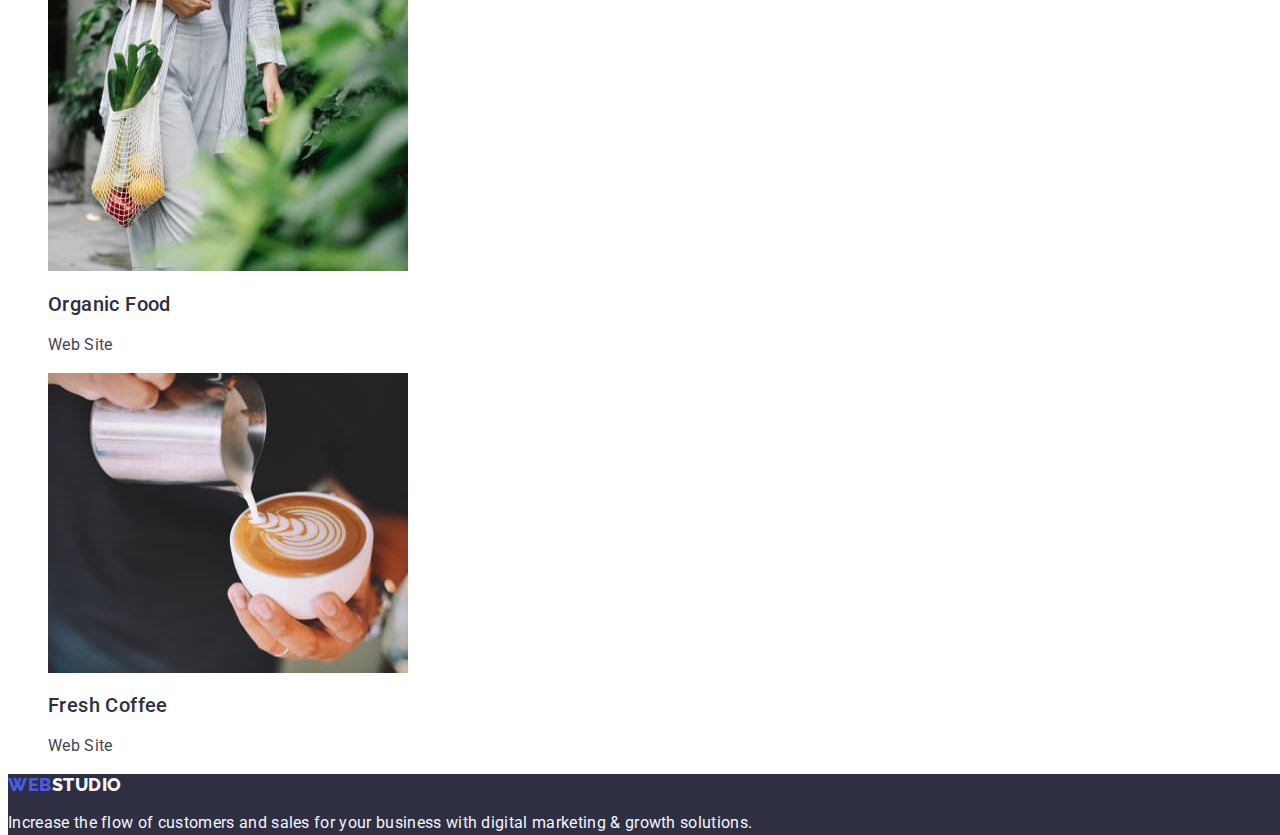
==== commit 66605114: "main-port-class3" ====
--- a/portfolio.html
+++ b/portfolio.html
@@ -51,7 +51,7 @@
     <main>
       <section>
         <h1 hidden>Portfolio</h1>
-        <ul class="list">
+        <ul class="menu-btn-list">
           <li class="list">
             <button class="portfolio-modal-btn" type="button">All</button>
           </li>
@@ -68,9 +68,10 @@
             <button class="portfolio-modal-btn" type="button">Marketing</button>
           </li>
         </ul>
-        <ul class="list">
-          <li>
-            <a href=""
+
+        <ul>
+          <li class="list">
+            <a class="link" href=""
               ><img
                 class="portfolio-icon"
                 src="./images/portfolio-images/banking-app-interface-concept.jpg"
@@ -84,8 +85,8 @@
               <p class="portfolio-description">App</p></a
             >
           </li>
-          <li>
-            <a href=""
+          <li class="list">
+            <a class="link" href=""
               ><img
                 class="portfolio-icon"
                 src="./images/portfolio-images/cashless-payment.jpg"
@@ -97,8 +98,8 @@
               <p class="portfolio-description">Marketing</p></a
             >
           </li>
-          <li>
-            <a href=""
+          <li class="list">
+            <a class="link" href=""
               ><img
                 class="portfolio-icon"
                 src="./images/portfolio-images/meditaion-app.jpg"
@@ -110,10 +111,8 @@
               <p class="portfolio-description">App</p></a
             >
           </li>
-        </ul>
-        <ul class="list">
-          <li>
-            <a href=""
+          <li class="list">
+            <a class="link" href=""
               ><img
                 class="portfolio-icon"
                 src="./images/portfolio-images/taxi-service.jpg"
@@ -125,8 +124,8 @@
               <p class="portfolio-description">Marketing</p></a
             >
           </li>
-          <li>
-            <a href=""
+          <li class="list">
+            <a class="link" href=""
               ><img
                 class="portfolio-icon"
                 src="./images/portfolio-images/screen-illustrations.jpg"
@@ -138,8 +137,8 @@
               <p class="portfolio-description">Design</p></a
             >
           </li>
-          <li>
-            <a href=""
+          <li class="list">
+            <a class="link" href=""
               ><img
                 class="portfolio-icon"
                 src="./images/portfolio-images/online-courses.jpg"
@@ -151,10 +150,8 @@
               <p class="portfolio-description">Marketing</p></a
             >
           </li>
-        </ul>
-        <ul class="list">
-          <li>
-            <a href=""
+          <li class="list">
+            <a class="link" href=""
               ><img
                 class="portfolio-icon"
                 src="./images/portfolio-images/instagram-stories-concept.jpg"
@@ -166,8 +163,8 @@
               <p class="portfolio-description">Design</p></a
             >
           </li>
-          <li>
-            <a href=""
+          <li class="list">
+            <a class="link" href=""
               ><img
                 class="portfolio-icon"
                 src="./images/portfolio-images/organic-food.jpg"
@@ -179,8 +176,8 @@
               <p class="portfolio-description">Web Site</p></a
             >
           </li>
-          <li>
-            <a href="">
+          <li class="list">
+            <a class="link" href="">
               <img
                 class="portfolio-icon"
                 src="./images/portfolio-images/fresh-coffee.jpg"
--- a/css/styles.css
+++ b/css/styles.css
@@ -221,6 +221,8 @@
   color: #fff;
   background: #404bbf;
 }
+.menu-btn-list {
+}
 
 .portfolio-modal-btn {
   font-family: var(--font-family-roboto);
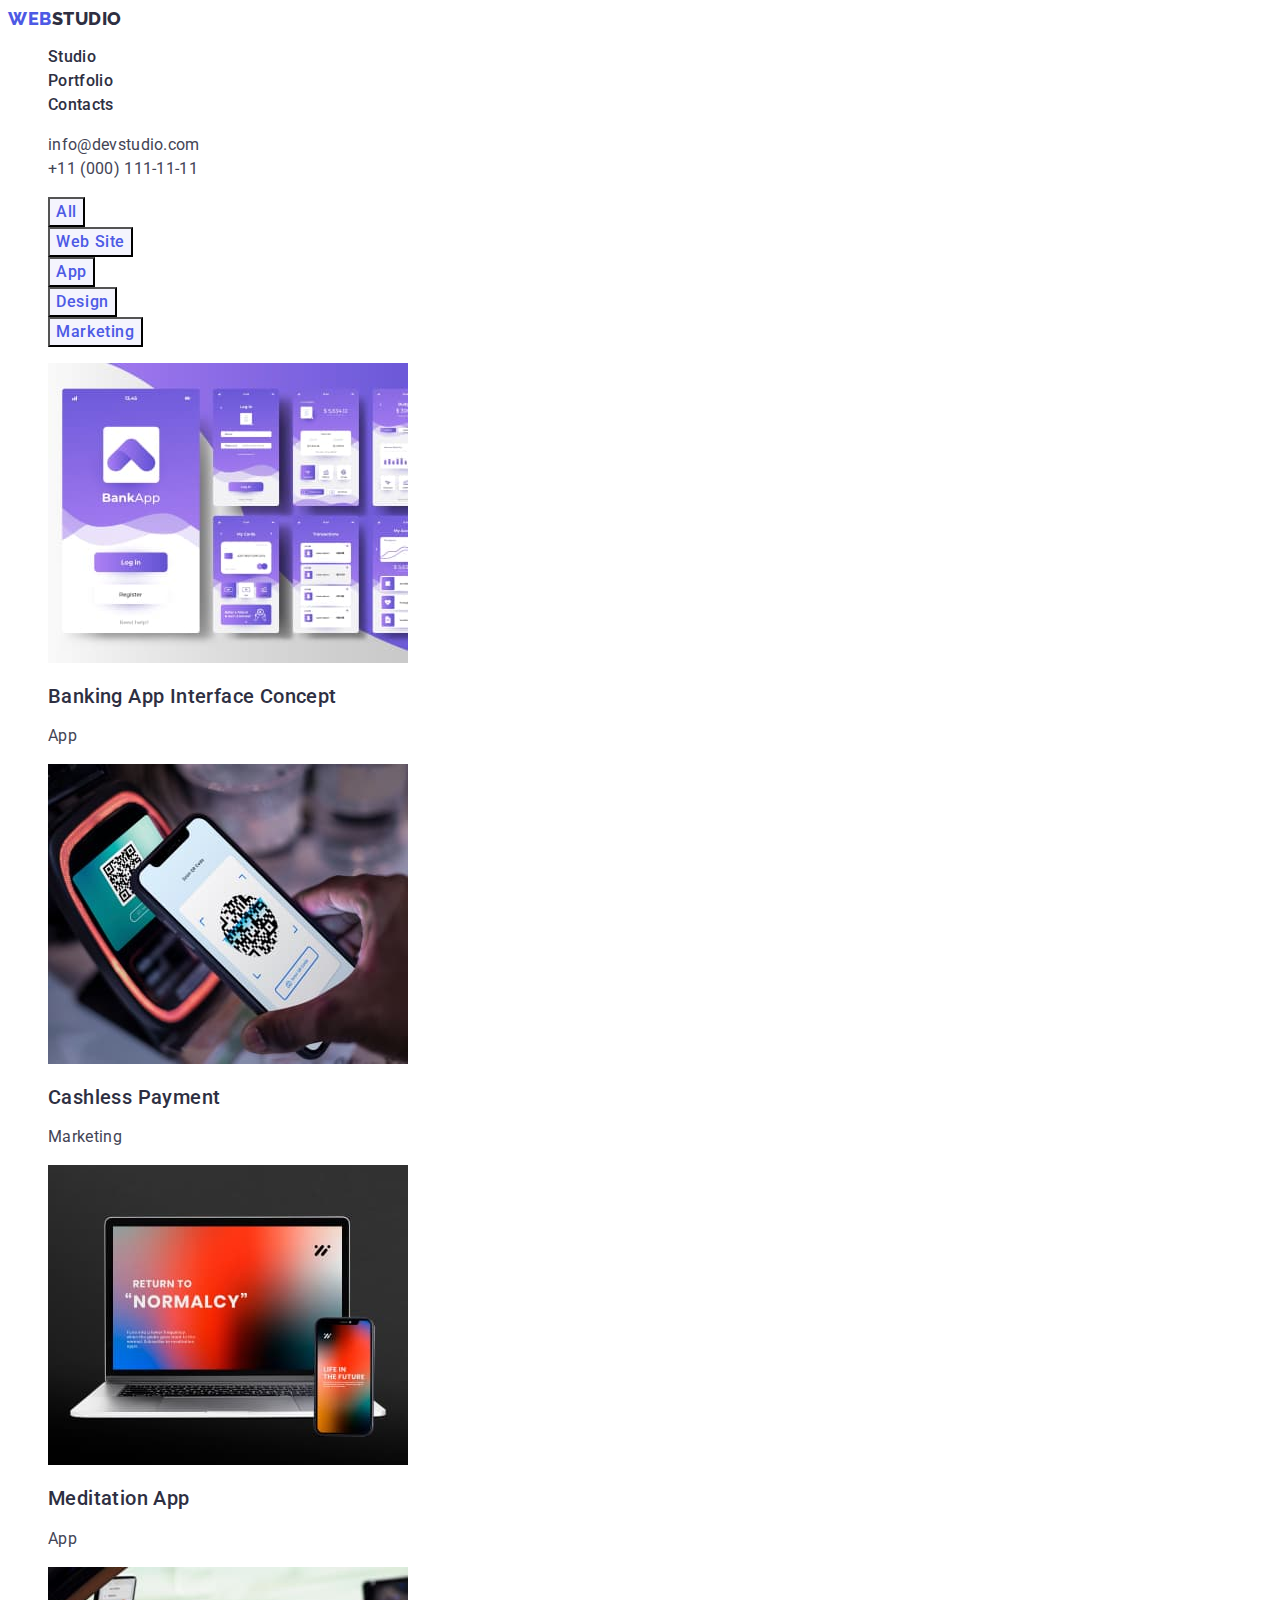
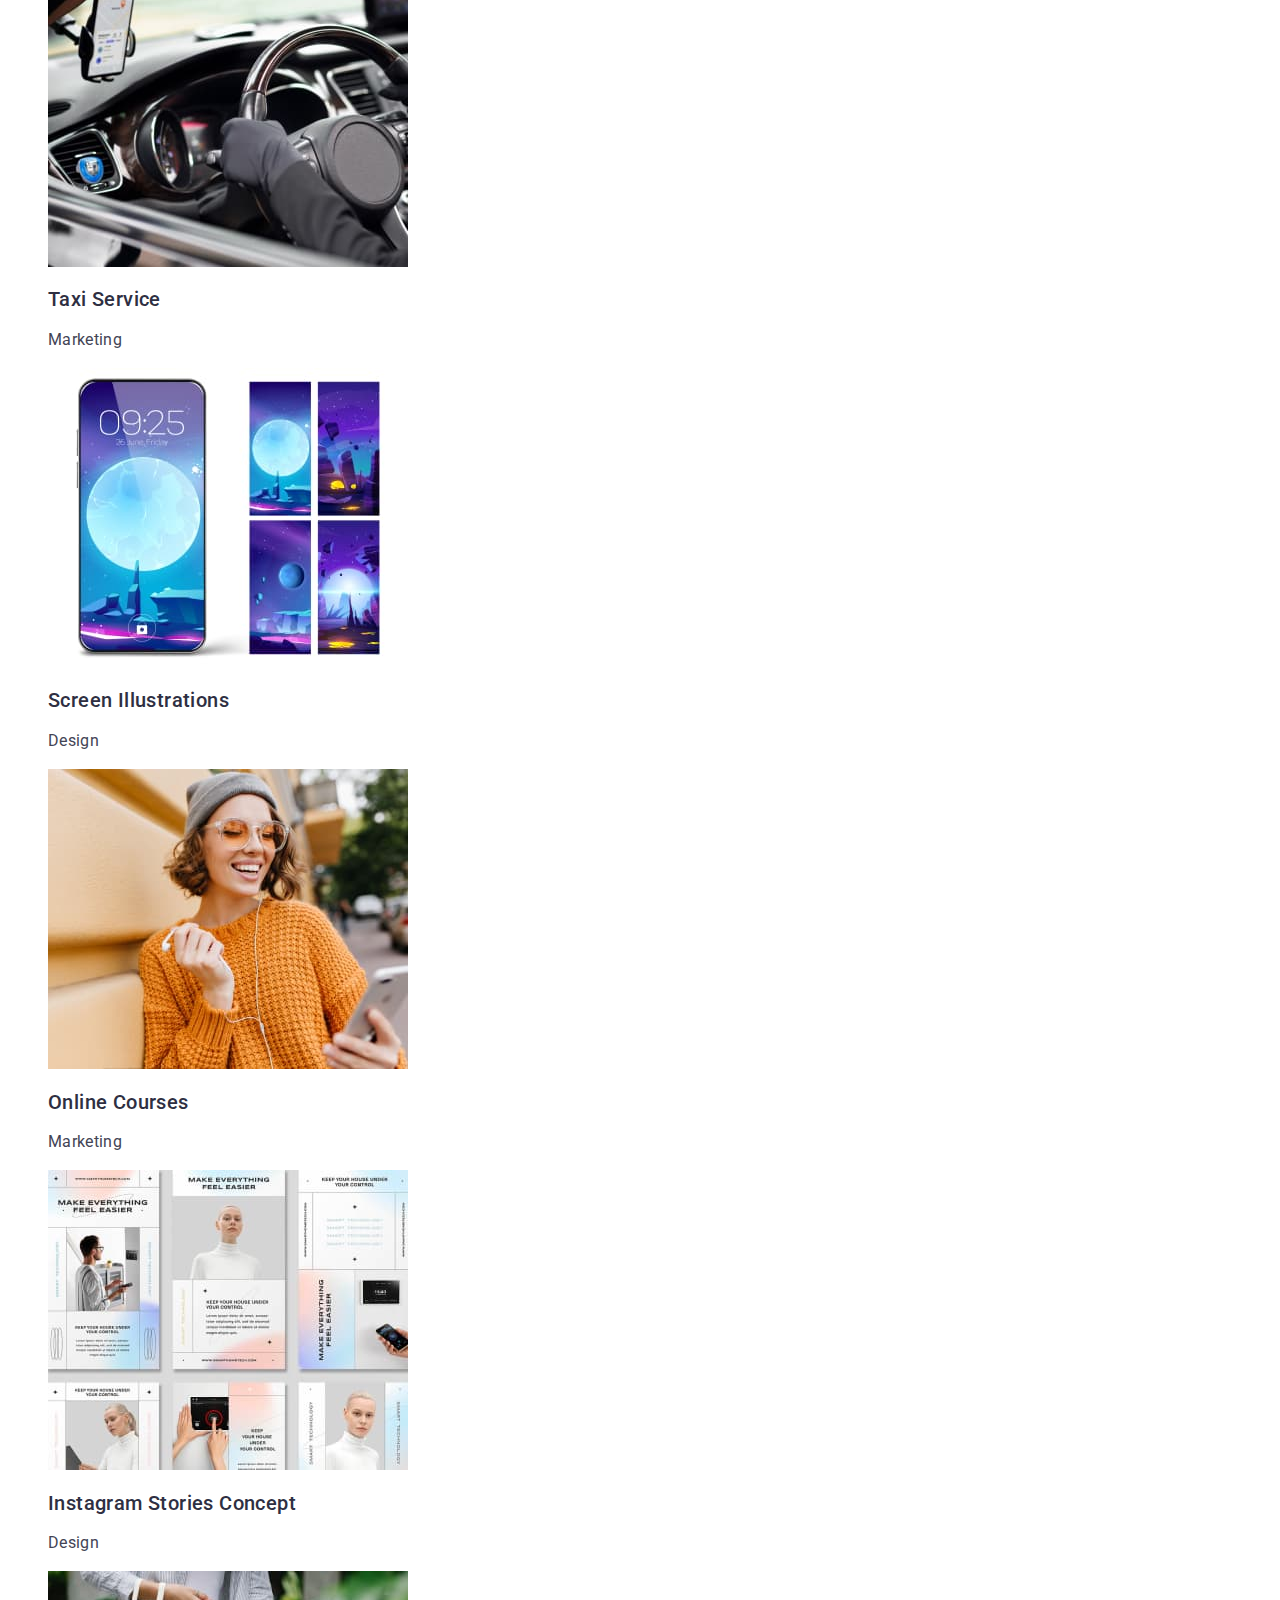
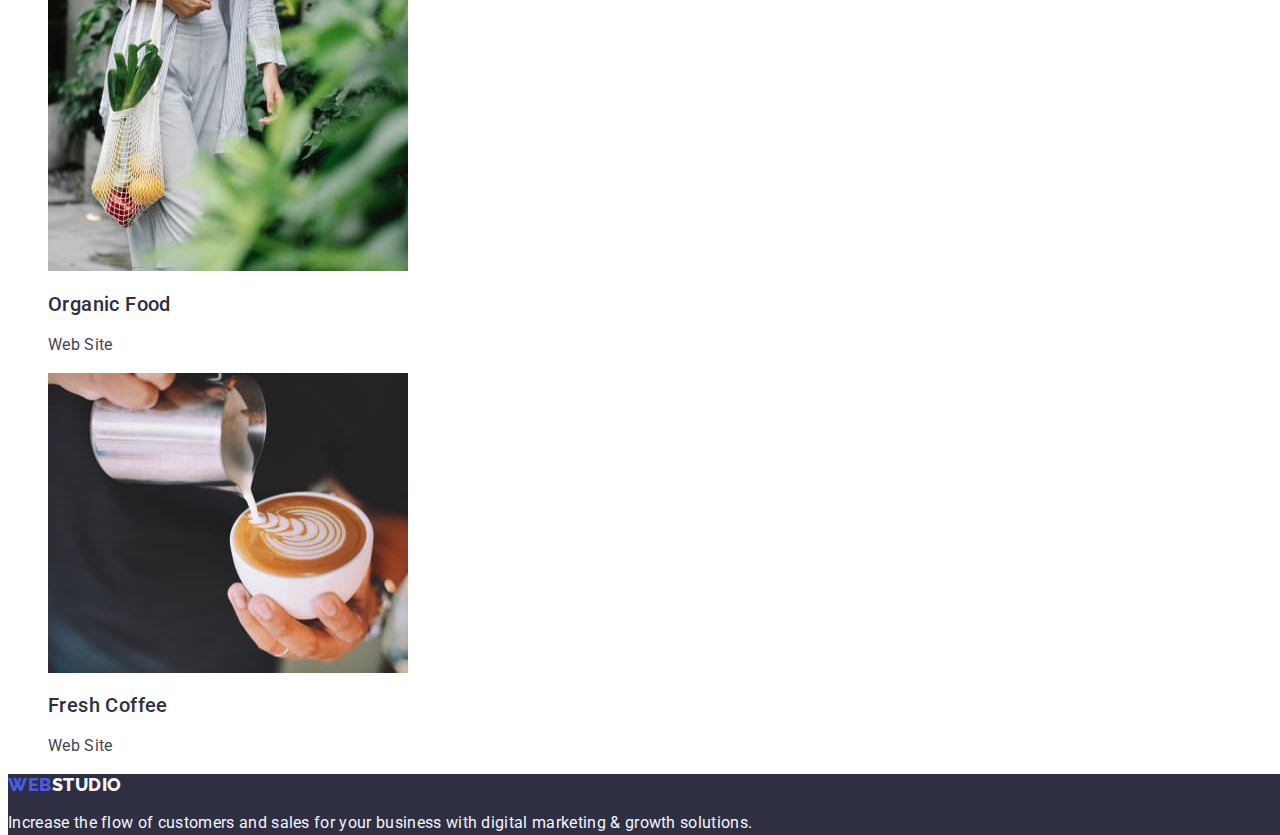
==== commit 96357588: "main-port-class 5" ====
--- a/portfolio.html
+++ b/portfolio.html
@@ -20,14 +20,14 @@
         <a class="main-logo-link link" href="./index.html"
           >WEB<span class="head-logo-link">Studio</span></a
         >
-        <ul class="menu list">
-          <li class="list">
+        <ul class="list">
+          <li>
             <a class="menu-link link" href="./index.html">Studio</a>
           </li>
-          <li class="list">
+          <li>
             <a class="menu-link link" href="./portfolio.html">Portfolio</a>
           </li>
-          <li class="list">
+          <li>
             <a class="menu-link link" href="">Contacts</a>
           </li>
         </ul>
@@ -51,26 +51,27 @@
     <main>
       <section>
         <h1 hidden>Portfolio</h1>
-        <ul class="menu-btn-list">
-          <li class="list">
+        <ul class="list">
+          <li>
             <button class="portfolio-modal-btn" type="button">All</button>
           </li>
-          <li class="list">
+          <li>
             <button class="portfolio-modal-btn" type="button">Web Site</button>
           </li>
-          <li class="list">
+          <li>
             <button class="portfolio-modal-btn" type="button">App</button>
           </li>
-          <li class="list">
+          <li>
             <button class="portfolio-modal-btn" type="button">Design</button>
           </li>
-          <li class="list">
+          <li>
             <button class="portfolio-modal-btn" type="button">Marketing</button>
           </li>
         </ul>
 
-        <ul>
-          <li class="list">
+        <ul class="list">
+          <!-- 1 -->
+          <li>
             <a class="link" href=""
               ><img
                 class="portfolio-icon"
@@ -85,7 +86,8 @@
               <p class="portfolio-description">App</p></a
             >
           </li>
-          <li class="list">
+          <!-- 2 -->
+          <li>
             <a class="link" href=""
               ><img
                 class="portfolio-icon"
@@ -98,7 +100,8 @@
               <p class="portfolio-description">Marketing</p></a
             >
           </li>
-          <li class="list">
+          <!-- 3 -->
+          <li>
             <a class="link" href=""
               ><img
                 class="portfolio-icon"
@@ -107,11 +110,12 @@
                 width="360"
                 height="300"
               />
-              <h2 class="portfolio-card-subtitle">Meditaion App</h2>
+              <h2 class="portfolio-card-subtitle">Meditation App</h2>
               <p class="portfolio-description">App</p></a
             >
           </li>
-          <li class="list">
+          <!-- 4 -->
+          <li>
             <a class="link" href=""
               ><img
                 class="portfolio-icon"
@@ -124,7 +128,8 @@
               <p class="portfolio-description">Marketing</p></a
             >
           </li>
-          <li class="list">
+          <!-- 5 -->
+          <li>
             <a class="link" href=""
               ><img
                 class="portfolio-icon"
@@ -137,7 +142,8 @@
               <p class="portfolio-description">Design</p></a
             >
           </li>
-          <li class="list">
+          <!-- 6 -->
+          <li>
             <a class="link" href=""
               ><img
                 class="portfolio-icon"
@@ -150,7 +156,8 @@
               <p class="portfolio-description">Marketing</p></a
             >
           </li>
-          <li class="list">
+          <!-- 7 -->
+          <li>
             <a class="link" href=""
               ><img
                 class="portfolio-icon"
@@ -163,7 +170,8 @@
               <p class="portfolio-description">Design</p></a
             >
           </li>
-          <li class="list">
+          <!-- 8 -->
+          <li>
             <a class="link" href=""
               ><img
                 class="portfolio-icon"
@@ -176,7 +184,8 @@
               <p class="portfolio-description">Web Site</p></a
             >
           </li>
-          <li class="list">
+          <!-- 9 -->
+          <li>
             <a class="link" href="">
               <img
                 class="portfolio-icon"
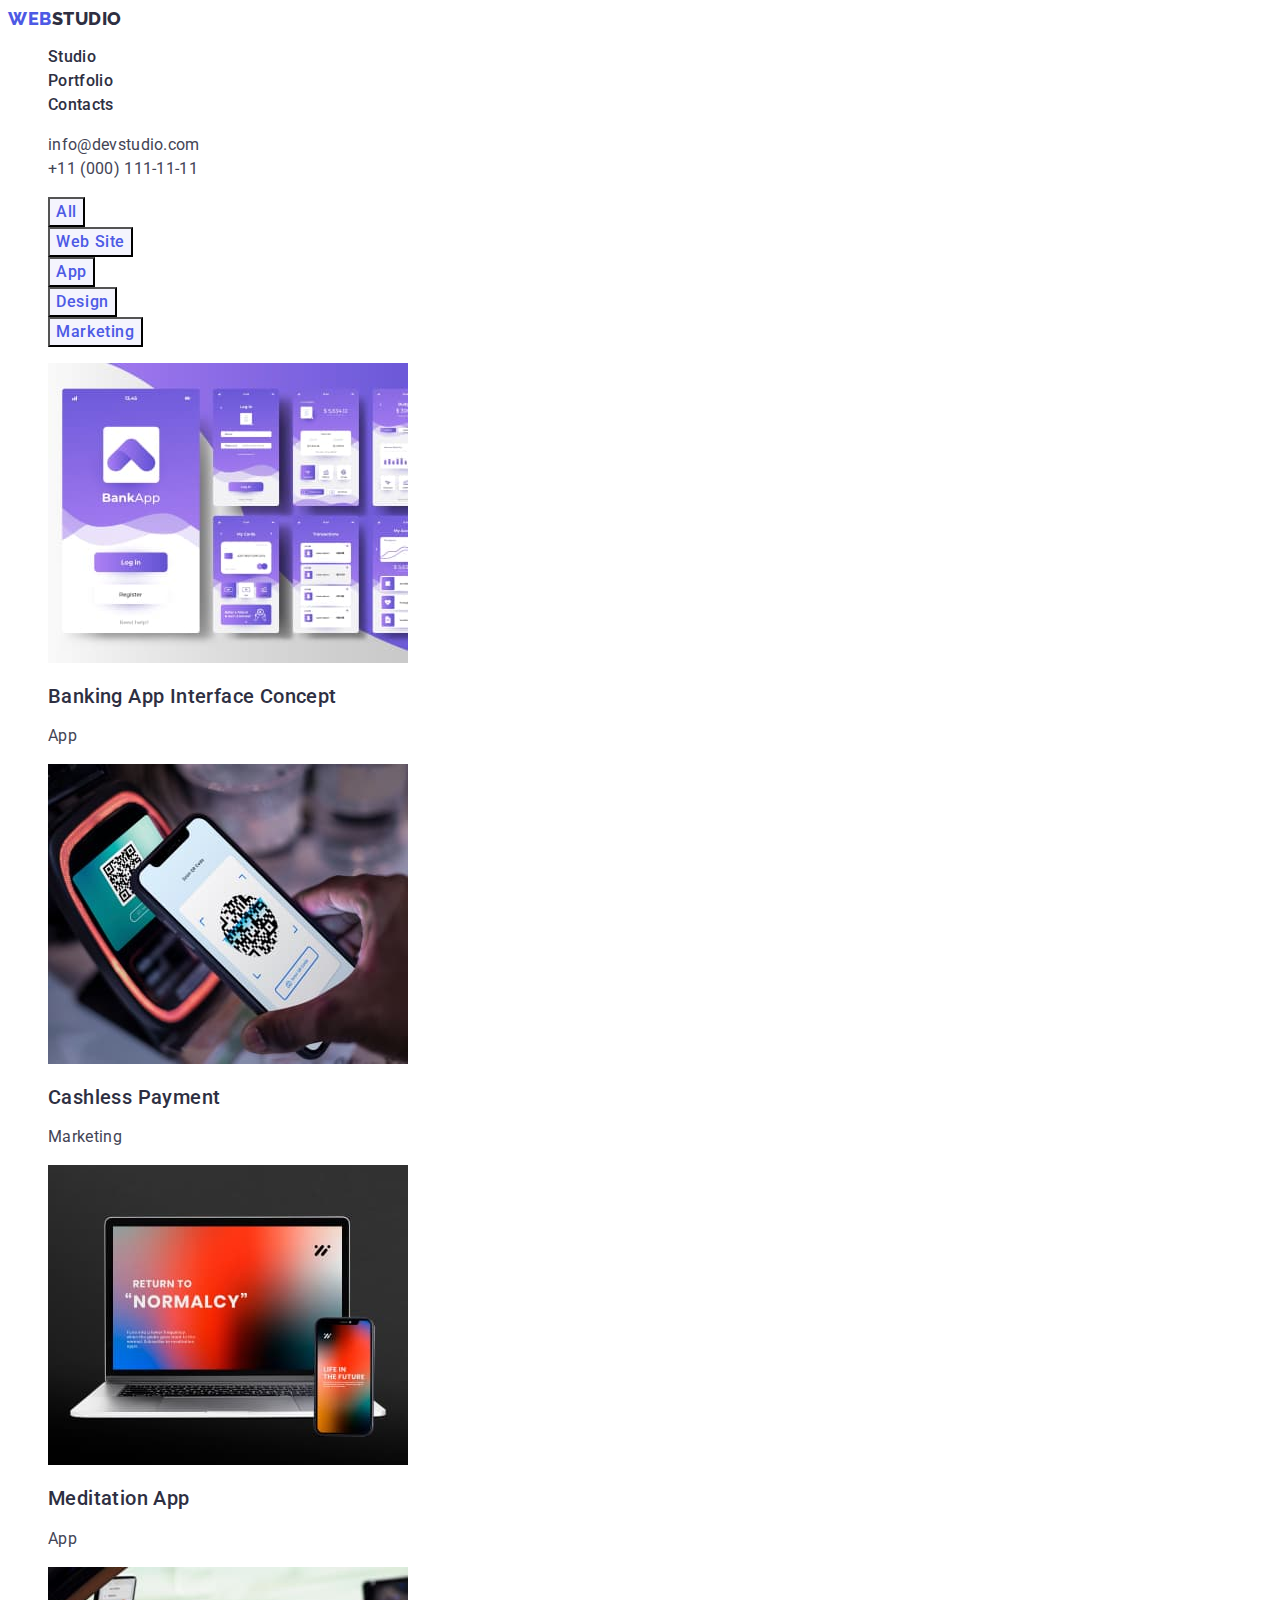
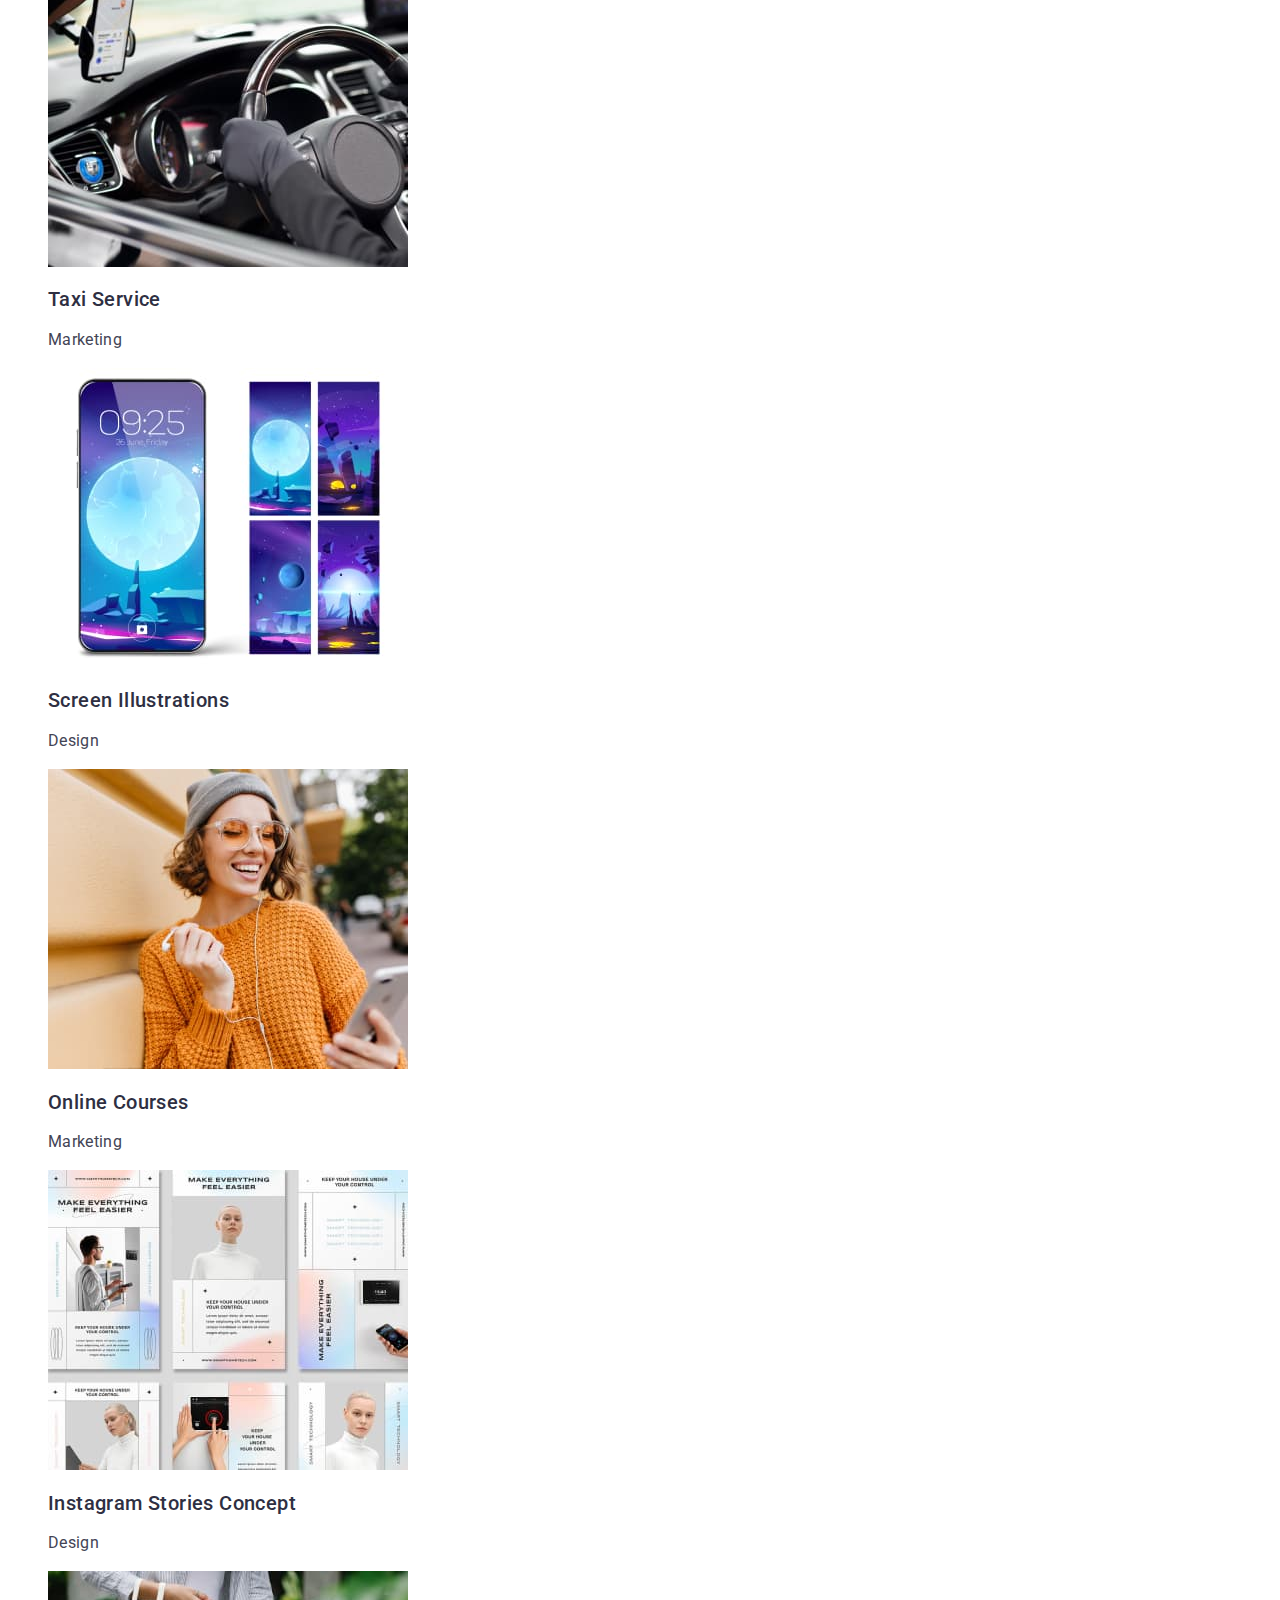
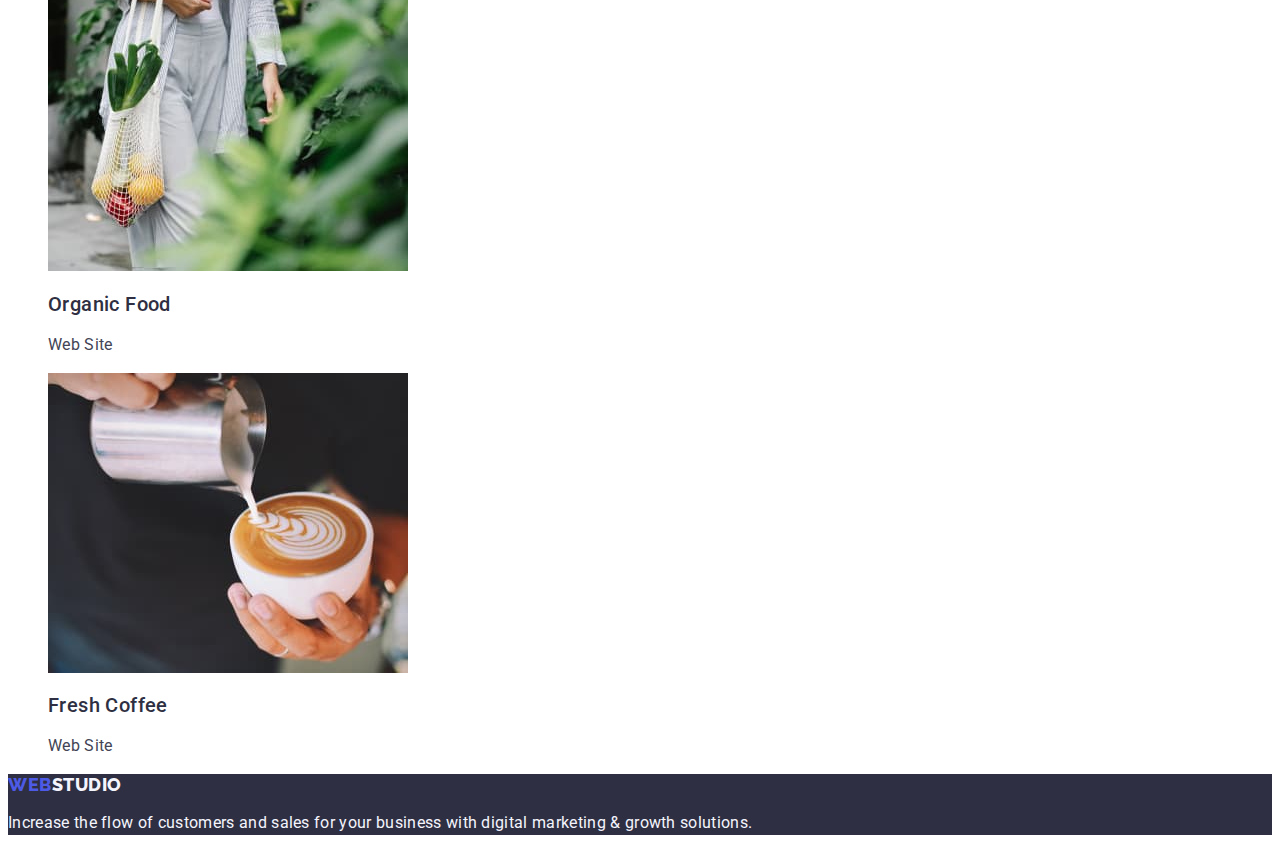
==== commit 4f6e113b: "last-correct1" ====
--- a/portfolio.html
+++ b/portfolio.html
@@ -13,7 +13,7 @@
     />
     <title>Portfolio</title>
   </head>
-  <body class="body">
+  <body>
     <!-- HEADER -->
     <header class="main-header">
       <nav class="main-nav">
--- a/css/styles.css
+++ b/css/styles.css
@@ -1,32 +1,31 @@
-/* MAIN PAGE */
 :root {
-  /* main root */
-  --background-color: #fff;
+  --main-title-color: #ffffff;
+  --background-color: #ffffff;
   --logo-color: #4d5ae5;
   --head-logo-color: #2e2f42;
   --footer-logo-color: #f4f4fd;
-  --header-color: #fff;
+  --header-color: #ffffff;
   --second-header-color: #2e2f42;
   --main-text-color: #434455;
   --contact-color: #434455;
+  --team-section-color: #F4F4FD;
   --font-family-roboto: "Roboto", sans-serif;
   --font-family-raleway: "Raleway", sans-serif;
-
-  /* portfolio root */
   --portfolio-modal-btn-color: #4d5ae5;
   --portfolio-modal-btn-background-color: #f4f4fd;
-}
-.body {
-  font-family: var(--font-family-roboto);
-  position: relative;
-  width: 1440px;
-  height: 2592px;
-  color: #434455;
+  --menu-link-color: #404bbf;
+}
+
+body {
+  font-family: var(--font-family-roboto);
+  color: var(--main-text-color);
   background: var(--background-color);
 }
+
 .list {
   list-style: none;
 }
+
 .link {
   text-decoration: none;
 }
@@ -38,8 +37,9 @@
 
 .menu-link:hover,
 .menu-link:focus {
-  color: #404bbf;
-}
+  color: var(--menu-link-color);
+}
+
 .main-logo-link {
   font-family: var(--font-family-raleway);
   font-weight: 800;
@@ -49,6 +49,7 @@
   letter-spacing: 0.03em;
   text-transform: uppercase;
 }
+
 .head-logo-link {
   font-family: var(--font-family-raleway);
   font-weight: 800;
@@ -58,6 +59,7 @@
   letter-spacing: 0.03em;
   text-transform: uppercase;
 }
+
 .footer-logo-link {
   font-family: var(--font-family-raleway);
   font-weight: 800;
@@ -67,6 +69,7 @@
   letter-spacing: 0.03em;
   text-transform: uppercase;
 }
+
 .menu-link {
   width: 67px;
   height: 24px;
@@ -77,9 +80,11 @@
   letter-spacing: 0.02em;
   color: var(--head-logo-color);
 }
+
 .address {
   font-style: normal;
 }
+
 .contact {
   font-family: var(--font-family-roboto);
   font-weight: 400;
@@ -99,31 +104,32 @@
 .hero {
   background-color: var(--head-logo-color);
 }
+
 .main-title {
   font-family: var(--font-family-roboto);
-  font-weight: 700;
   font-size: 56px;
   line-height: 1.07;
   text-align: center;
   letter-spacing: 0.02em;
-  color: #fff;
-}
+  color: var(--main-title-color);
+}
+
 .main-modal-btn {
   font-family: var(--font-family-roboto);
-  background-color: #4d5ae5;
+  background-color: var(--logo-color);
   font-weight: 500;
   font-size: 16px;
   line-height: 1.5;
   display: flex;
   align-items: center;
   letter-spacing: 0.04em;
-  color: #fff;
+  color: var(--main-title-color);
   cursor: pointer;
 }
+
 .main-modal-btn:hover,
 .main-modal-btn:focus {
-  color: #4d5ae5;
-  background-color: #404bbf;
+  background-color: var(--menu-link-color);
 }
 /* ======================/HERO======================*/
 
@@ -137,9 +143,9 @@
   letter-spacing: 0.02em;
   color: var(--second-header-color);
 }
+
 .about-description {
   font-family: var(--font-family-roboto);
-  font-weight: 400;
   font-size: 16px;
   line-height: 1.5;
   letter-spacing: 0.02em;
@@ -150,7 +156,6 @@
 /* ========================PORTFOLIO=================== */
 .portfolio-second-header {
   font-family: var(--font-family-roboto);
-  font-weight: 700;
   font-size: 36px;
   line-height: 1.11;
   text-align: center;
@@ -163,14 +168,15 @@
 
 /* =====================TEAM===================== */
 .team-section {
-  background-color: #f4f4fd;
-}
+  background-color: var(--team-section-color);
+}
+
 .team-list {
-  background-color: #fff;
-}
+  background-color: var(--background-color);
+}
+
 .second-team-header {
   font-family: var(--font-family-roboto);
-  font-weight: 700;
   font-size: 36px;
   line-height: 1.11;
   text-align: center;
@@ -178,6 +184,7 @@
   text-transform: capitalize;
   color: var(--second-header-color);
 }
+
 .third-team-header {
   font-family: var(--second-header-color);
   font-weight: 500;
@@ -187,9 +194,9 @@
   letter-spacing: 0.02em;
   color: var(--second-header-color);
 }
+
 .team-description {
   font-family: var(--font-family-roboto);
-  font-weight: 400;
   font-size: 16px;
   line-height: 1.5;
   text-align: center;
@@ -202,9 +209,9 @@
 .footer {
   background-color: var(--second-header-color);
 }
+
 .footer-description {
   font-family: var(--font-family-roboto);
-  font-weight: 400;
   font-size: 16px;
   line-height: 1.5;
   letter-spacing: 0.02em;
@@ -218,8 +225,8 @@
 
 .portfolio-modal-btn:hover,
 .portfolio-modal-btn:focus {
-  color: #fff;
-  background: #404bbf;
+  color: var(--background-color);
+  background: var(--menu-link-color);
 }
 .menu-btn-list {
 }
@@ -248,9 +255,9 @@
   letter-spacing: 0.02em;
   color: var(--head-logo-color);
 }
+
 .portfolio-description {
   font-family: var(--font-family-roboto);
-  font-weight: 400;
   font-size: 16px;
   line-height: 1.5;
   letter-spacing: 0.02em;
